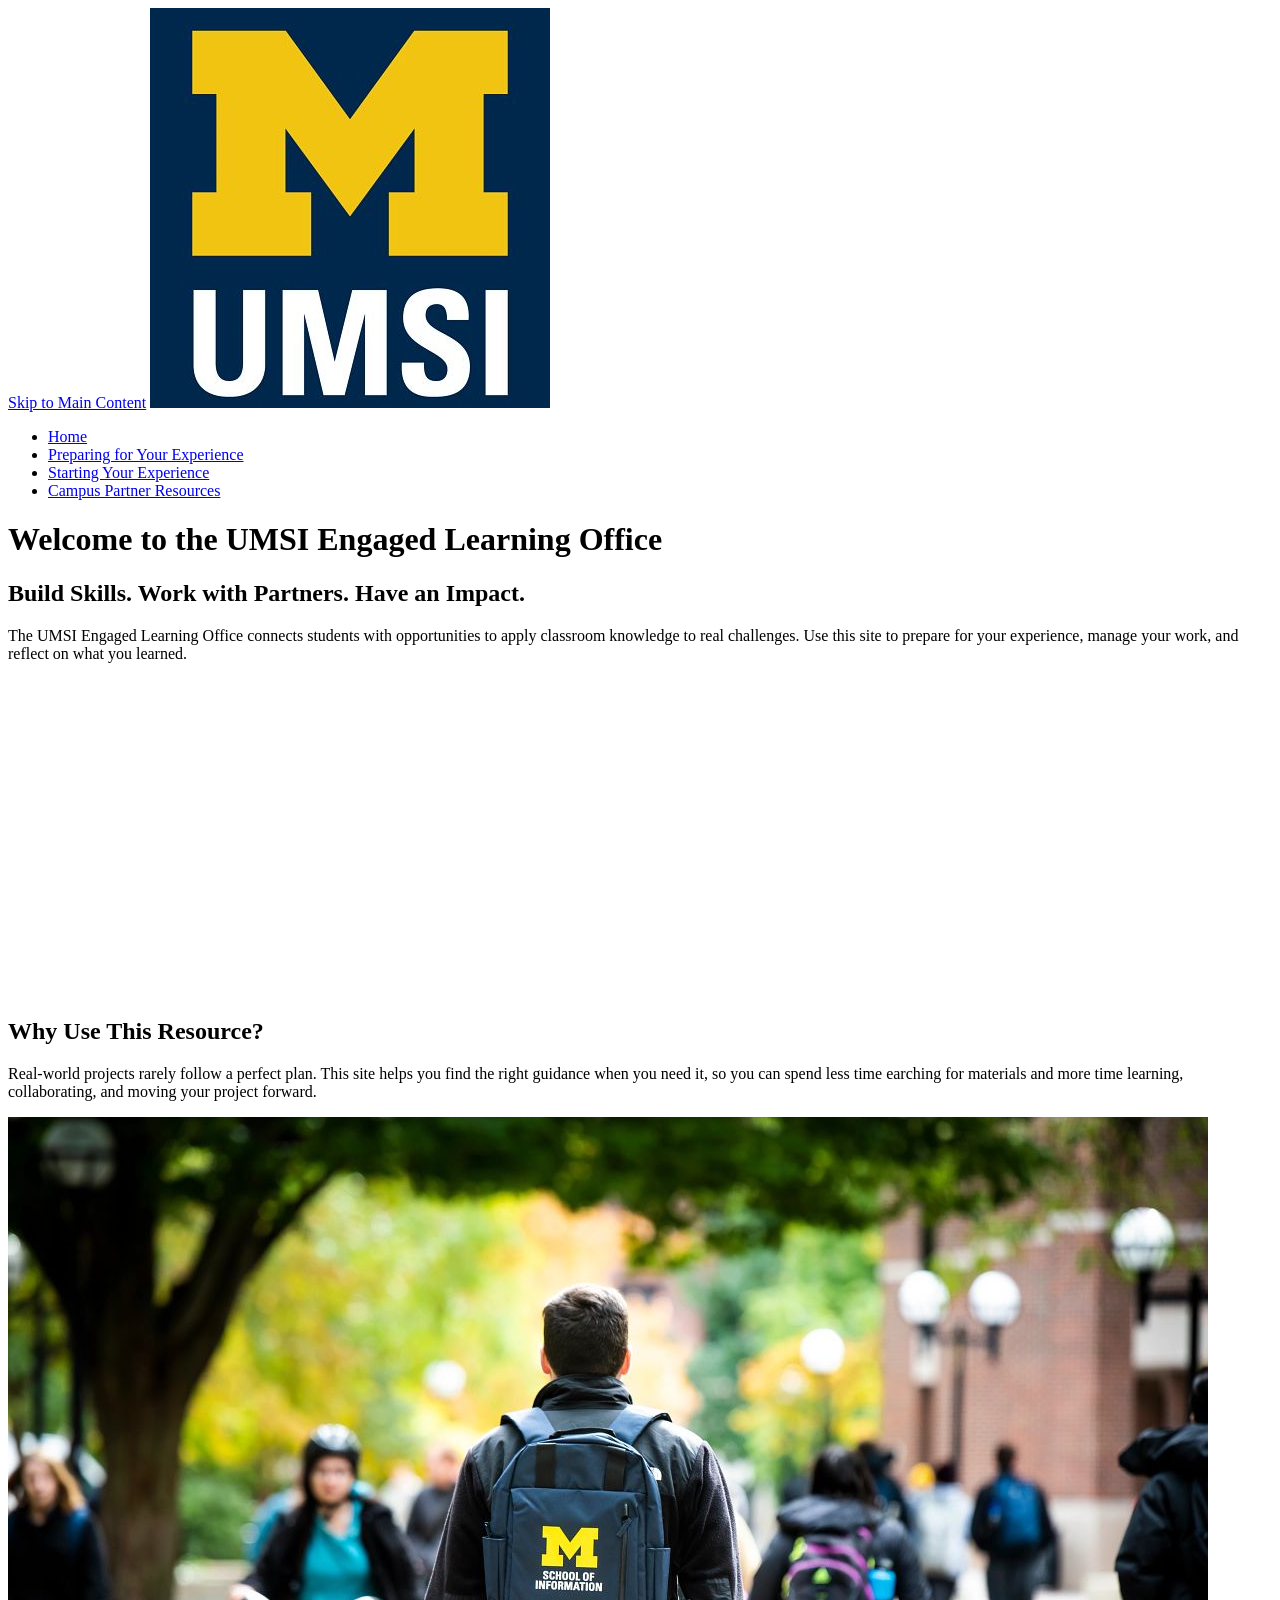
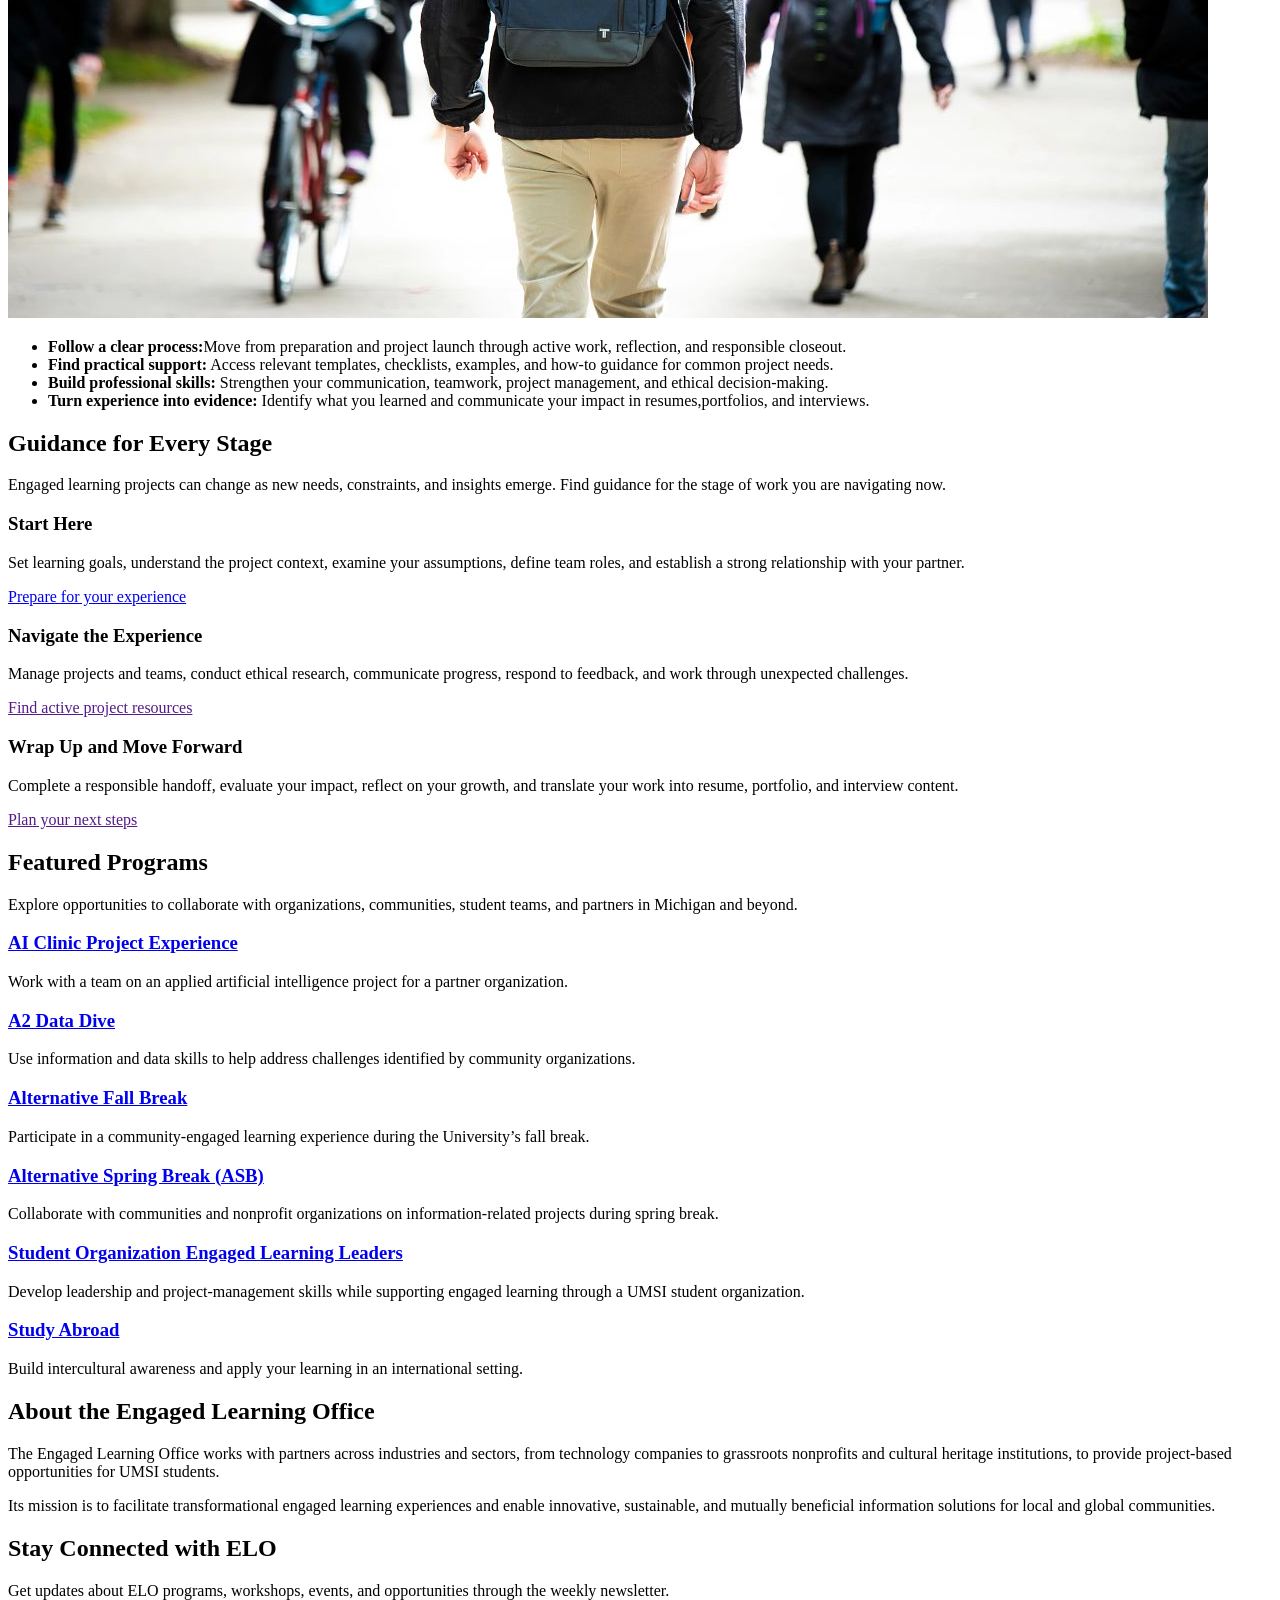
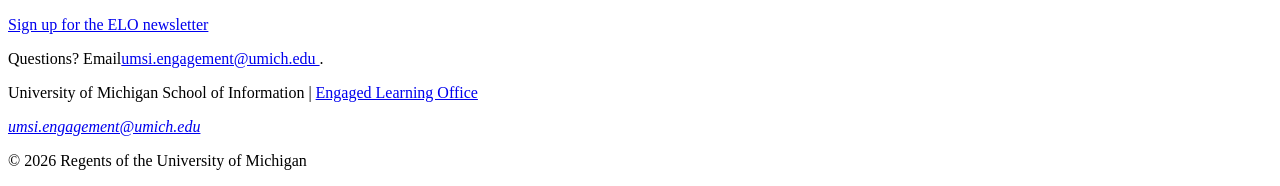
==== index.html @ 718c50eb "Add files via upload" ====
<!DOCTYPE html>
<html lang="en">
<head>
    <meta charset="UTF-8">
    <meta name="viewport" content="width=device-width, initial-scale=1.0">
    <title>Engaged Learning Office | UMSI</title>

</head>
<body>

    <header>
  <a href = "#main">Skip to Main Content</a>
        <img src="images/UMSI_signature_vertical_informal_solidblue.jpg" alt="UMSI Logo">
        <nav>
            <ul>
                <li><a href = "index.html">Home</a></li>
                <li><a href = "prep.html">Preparing for Your Experience</a></li>
                <li><a href = "starting.html">Starting Your Experience</a></li>
                <li><a href = "resources.html">Campus Partner Resources</a></li>
            </ul>
        </nav>
    <h1>Welcome to the UMSI Engaged Learning Office</h1>

    </header>
    <main id="main">
    <section>
      <h2>Build Skills. Work with Partners. Have an Impact.</h2>
      <p>
       The UMSI Engaged Learning Office connects students with opportunities to apply classroom knowledge to real challenges. Use this site to prepare for your experience, manage your work, and reflect on what you learned.
      </p>

      <iframe width="560px" height="315px" src="https://www.youtube.com/embed/81ZO9RfIJEQ?si=tBp82YWZMl1u7CVS" title="YouTube video player" frameborder="0" allow="accelerometer; autoplay; clipboard-write; encrypted-media; gyroscope; picture-in-picture; web-share" referrerpolicy="strict-origin-when-cross-origin" allowfullscreen></iframe>
         <!-- Note: this iframe might cause an Axe ARIA error - that's not on you that's on YouTube! -->
    </section>

<section>
    <h2>Why Use This Resource?</h2>

    <p>Real-world projects rarely follow a perfect plan. This site helps you find the right guidance when you need it, so you can spend less time earching for materials and more time learning, collaborating, and moving your project forward.
    </p>
        <img src="images/UMSI_CampusFall_UMSIBackpack_02.jpg" alt="A student wears a UMSI backpack in fall on the drag.">
    <ul>
        <li><strong>Follow a clear process:</strong>Move from preparation and project launch through active work, reflection, and responsible closeout.</li>
        <li><strong>Find practical support:</strong> Access relevant templates, checklists, examples, and how-to guidance for common project needs.</li>
        <li><strong>Build professional skills:</strong> Strengthen your communication, teamwork, project management, and ethical decision-making.</li>
        <li><strong>Turn experience into evidence:</strong> Identify what you learned and communicate your impact in resumes,portfolios, and interviews.</li>
    </ul>
</section>

 <section>
    <h2>Guidance for Every Stage</h2>
    <p>Engaged learning projects can change as new needs, constraints, and insights emerge. Find guidance for the stage of work you are navigating <srong>now.</strong></p>
    <article>
      <h3>Start Here</h3>
      <p>Set learning goals, understand the project context, examine your assumptions, define team roles, and establish a strong relationship with your partner.</p>
      <a href="prep.html">Prepare for your experience</a>
    </article>

    <article>
      <h3>Navigate the Experience</h3>
      <p>Manage projects and teams, conduct ethical research, communicate progress, respond to feedback, and work through unexpected challenges.</p>
      <a href="">Find active project resources</a>
    </article>

    <article>
      <h3>Wrap Up and Move Forward</h3>
      <p>Complete a responsible handoff, evaluate your impact, reflect on your growth, and translate your work into resume, portfolio, and interview content.</p>
      <a href="">Plan your next steps</a>
    </article>
  </section>

   <section>
    <h2>Featured Programs</h2>
    <p>Explore opportunities to collaborate with organizations, communities, student teams, and partners in Michigan and beyond.</p>
    <article>
    <h3><a href="https://mcompass.umich.edu/_portal/tds-program-brochure?programid=12810">AI Clinic Project Experience</a></h3>
    <p>Work with a team on an applied artificial intelligence project for a partner organization.</p>
    </article>

    <article>
    <h3><a href="https://mcompass.umich.edu/_portal/tds-program-brochure?programid=12556">A2 Data Dive</a></h3>
    <p>Use information and data skills to help address challenges identified by community organizations.</p>
    </article>

     <article>
      <h3><a href="https://mcompass.umich.edu/_portal/tds-program-brochure?programid=11297">Alternative Fall Break</a></h3>
      <p>Participate in a community-engaged learning experience during the University’s fall break.</p>
    </article>

    <article>
      <h3><a href="https://mcompass.umich.edu/_portal/tds-program-brochure?programid=10621">Alternative Spring Break (ASB)</a></h3>
       <p>Collaborate with communities and nonprofit organizations on information-related projects during spring break.</p>
    </article>

    <article>
      <h3><a href="https://mcompass.umich.edu/_portal/tds-program-brochure?programid=12294">Student Organization Engaged Learning Leaders</a></h3>
       <p>Develop leadership and project-management skills while supporting engaged learning through a UMSI student organization.</p>
    </article>

    <article>
      <h3><a href="https://www.si.umich.edu/student-life/study-abroad">Study Abroad</a></h3>
      <p>Build intercultural awareness and apply your learning in an international setting. </p>
    </article>
   </section>
  <section>
    <h2>About the Engaged Learning Office</h2>
    <p>The Engaged Learning Office works with partners across industries and sectors, from technology companies to grassroots nonprofits and cultural heritage institutions, to provide project-based opportunities for UMSI students.</p>
    <p>Its mission is to facilitate transformational engaged learning experiences and enable innovative, sustainable, and mutually beneficial information solutions for local and global communities.</p>
  </section>
  <aside>
    <h2>Stay Connected with ELO</h2>
    <p>Get updates about ELO programs, workshops, events, and opportunities through the weekly newsletter.</p>
    <div>
       <a href="https://umsi.info/elo-newsletter"> Sign up for the ELO newsletter</a>
    </div>
    <p>Questions? Email<a href="mailto:umsi.engagement@umich.edu">umsi.engagement@umich.edu </a>.</p>
  </aside>


        <!-- Content taken & modified from UMGPT with the prompt, "Write me a webpage of intro content to help meet the following requirements - this is for the home page": and then pasted in the client objectives & project requirements"
        UMGPT. (2026). UMGPT ( GPT-5.6 Sol September 7th version) [Large language model]. -->
    </main>
    <footer>
        <p>University of Michigan School of Information | <a href="https://www.si.umich.edu/programs/engaged-learning/about-engaged-learning-office">Engaged Learning Office </a></p>
      <address>
        <a href="mailto:umsi.engagement@umich.edu">umsi.engagement@umich.edu</a>
      </address>
      <p>&copy; 2026 Regents of the University of Michigan</p>
    </footer>
</body>
</html>
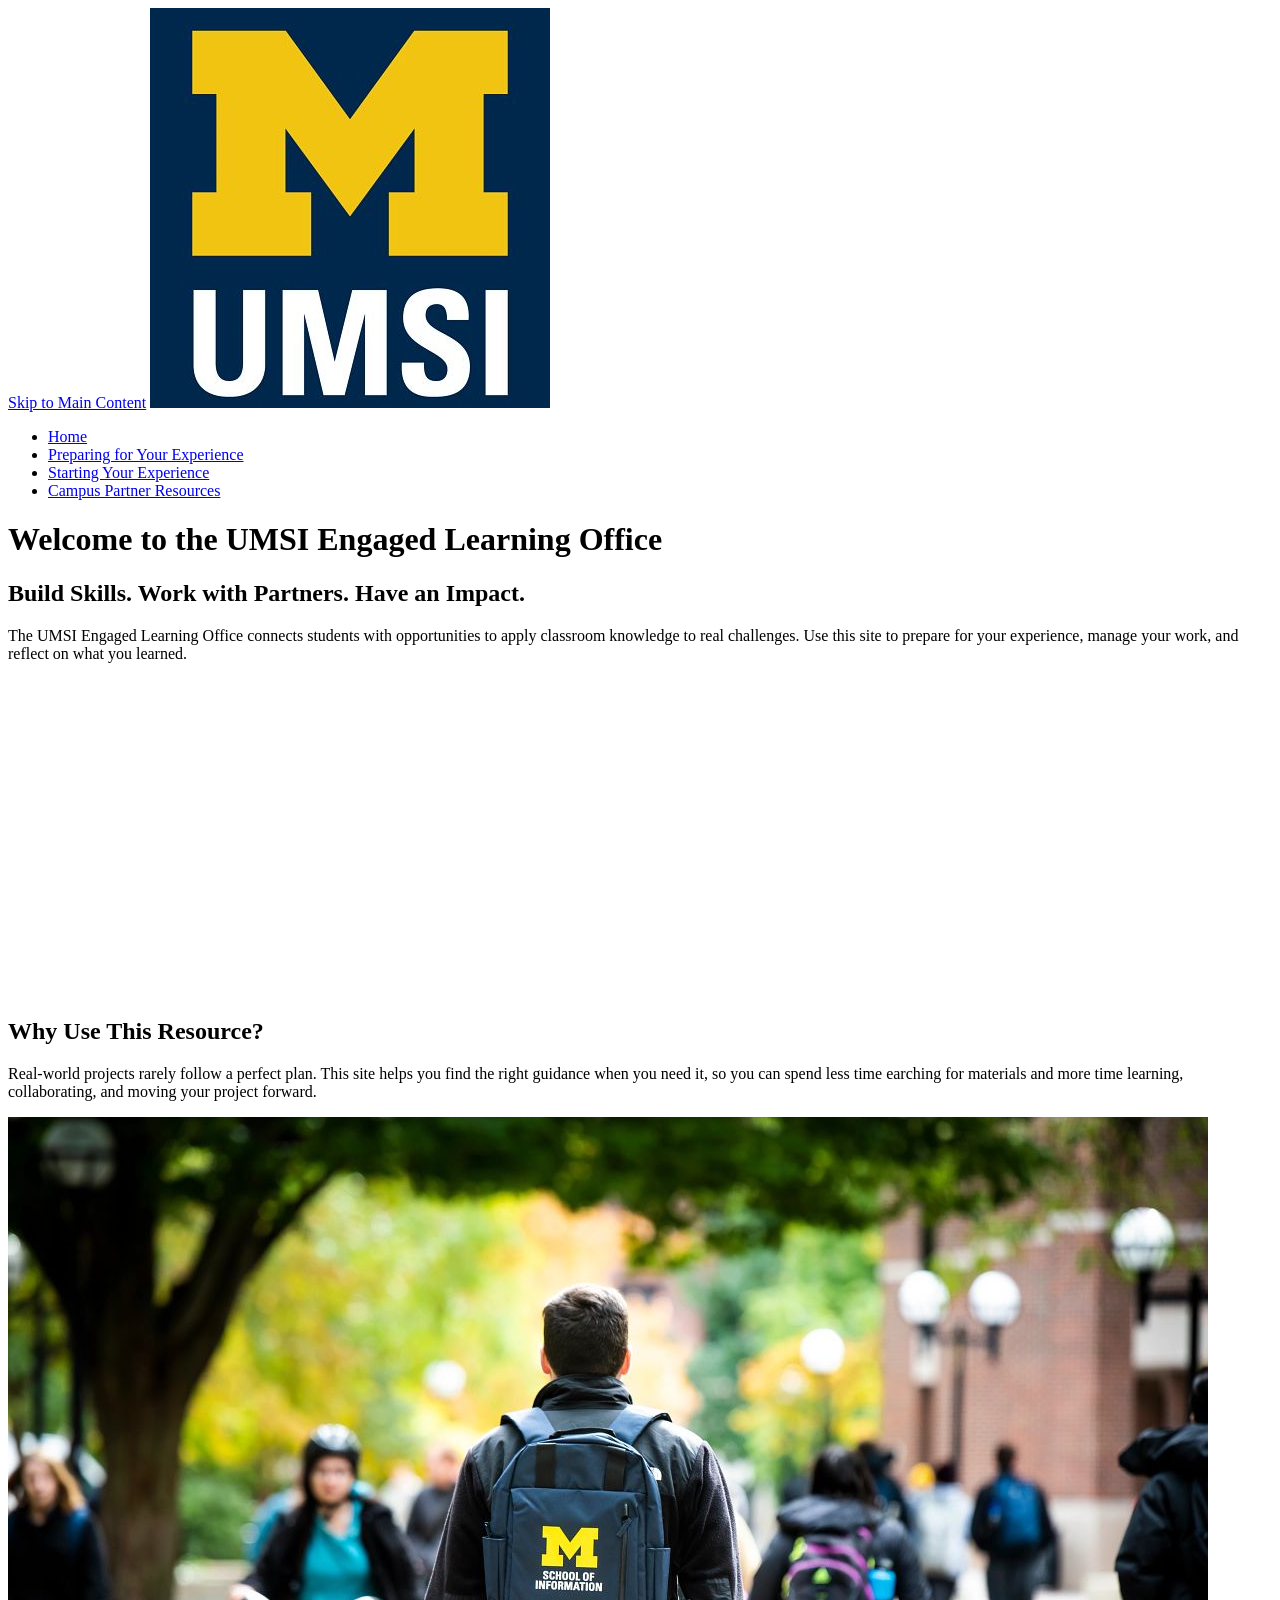
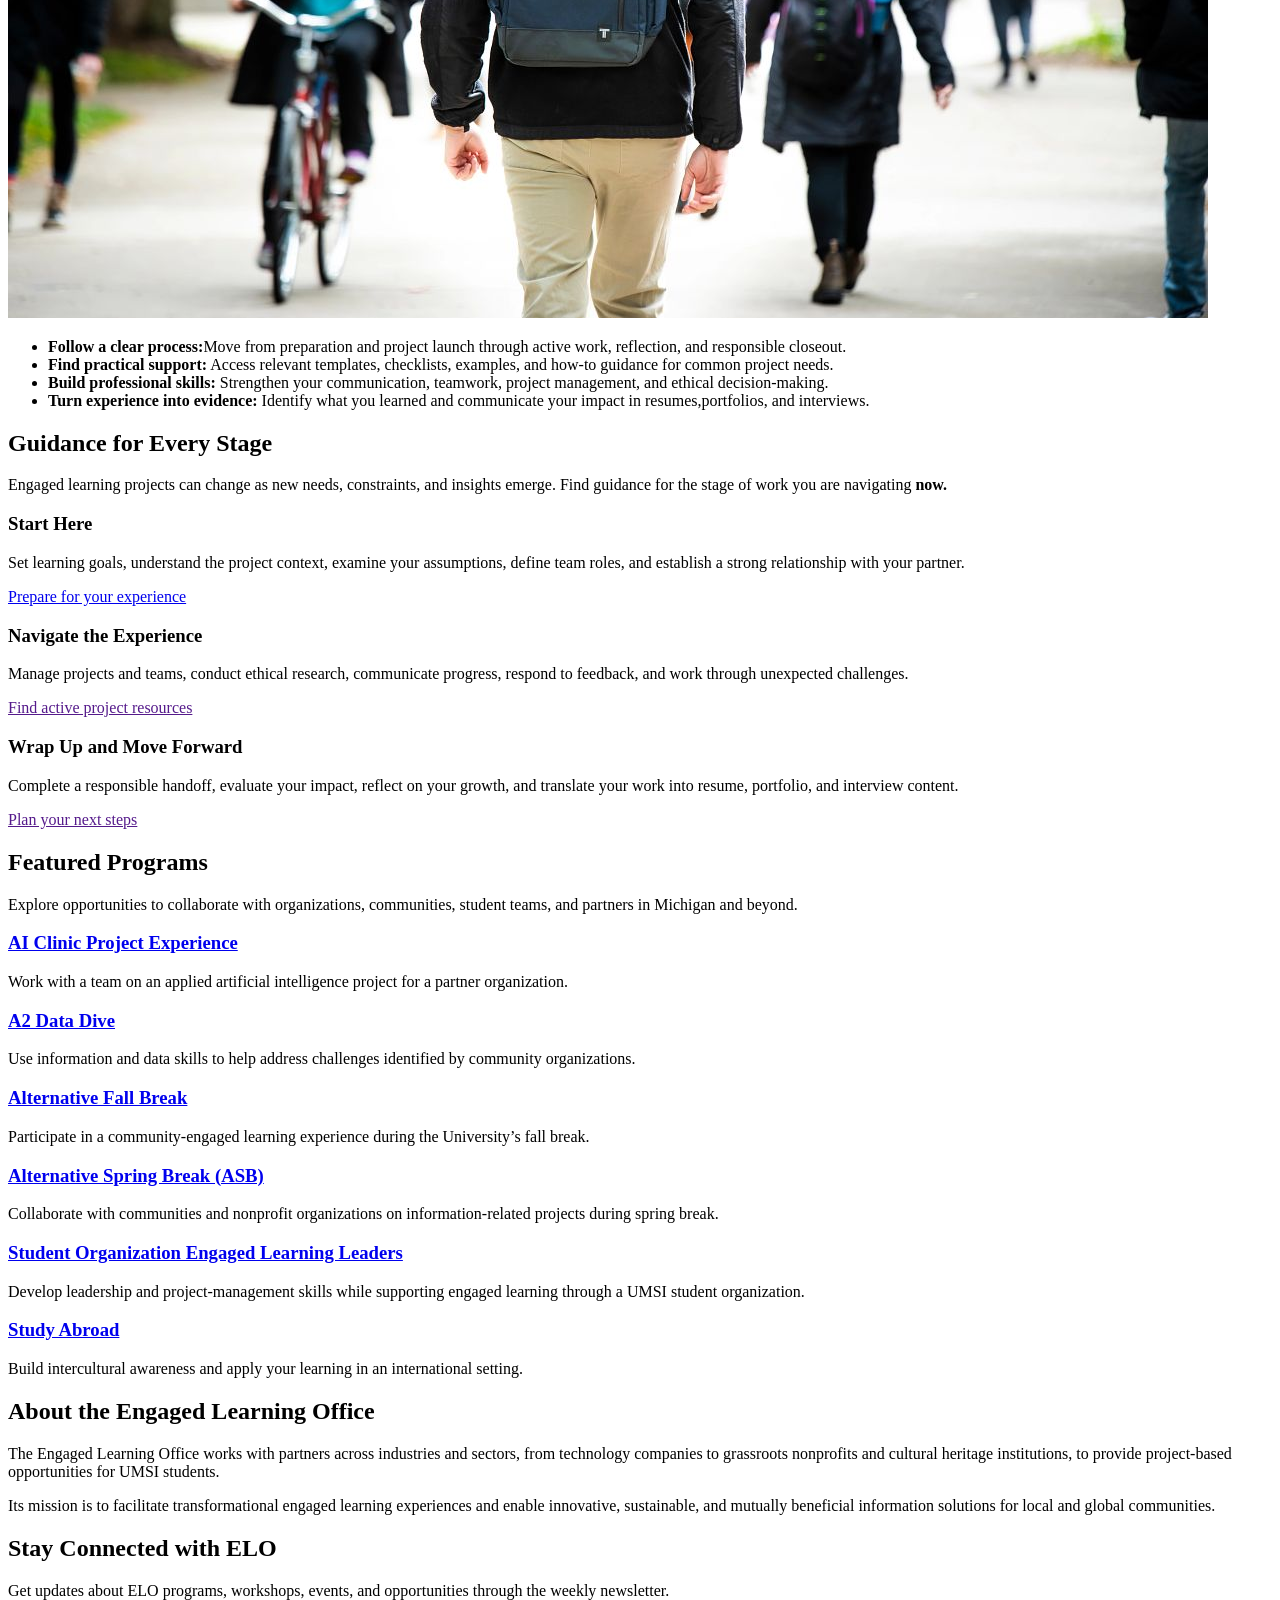
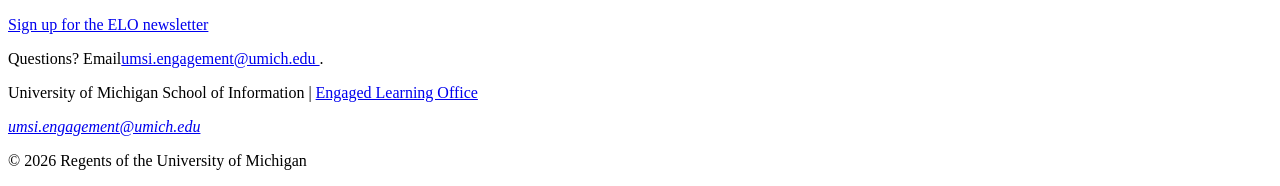
==== commit f9a416c2: "Add files via upload" ====
--- a/index.html
+++ b/index.html
@@ -13,7 +13,7 @@
         <img src="images/UMSI_signature_vertical_informal_solidblue.jpg" alt="UMSI Logo">
         <nav>
             <ul>
-                <li><a href = "index.html">Home</a></li>
+                <li class="active"><a href = "index.html">Home</a></li>
                 <li><a href = "prep.html">Preparing for Your Experience</a></li>
                 <li><a href = "starting.html">Starting Your Experience</a></li>
                 <li><a href = "resources.html">Campus Partner Resources</a></li>
@@ -22,14 +22,15 @@
     <h1>Welcome to the UMSI Engaged Learning Office</h1>
 
     </header>
-    <main id="main">
+
+  <main id="main">
     <section>
       <h2>Build Skills. Work with Partners. Have an Impact.</h2>
       <p>
        The UMSI Engaged Learning Office connects students with opportunities to apply classroom knowledge to real challenges. Use this site to prepare for your experience, manage your work, and reflect on what you learned.
       </p>
 
-      <iframe width="560px" height="315px" src="https://www.youtube.com/embed/81ZO9RfIJEQ?si=tBp82YWZMl1u7CVS" title="YouTube video player" frameborder="0" allow="accelerometer; autoplay; clipboard-write; encrypted-media; gyroscope; picture-in-picture; web-share" referrerpolicy="strict-origin-when-cross-origin" allowfullscreen></iframe>
+      <iframe width="560" height="315" src="https://www.youtube.com/embed/81ZO9RfIJEQ?si=tBp82YWZMl1u7CVS" title="YouTube video player" frameborder="0" allow="accelerometer; autoplay; clipboard-write; encrypted-media; gyroscope; picture-in-picture; web-share" referrerpolicy="strict-origin-when-cross-origin" allowfullscreen></iframe>
          <!-- Note: this iframe might cause an Axe ARIA error - that's not on you that's on YouTube! -->
     </section>
 
@@ -49,7 +50,7 @@
 
  <section>
     <h2>Guidance for Every Stage</h2>
-    <p>Engaged learning projects can change as new needs, constraints, and insights emerge. Find guidance for the stage of work you are navigating <srong>now.</strong></p>
+    <p>Engaged learning projects can change as new needs, constraints, and insights emerge. Find guidance for the stage of work you are navigating <strong>now.</strong></p>
     <article>
       <h3>Start Here</h3>
       <p>Set learning goals, understand the project context, examine your assumptions, define team roles, and establish a strong relationship with your partner.</p>
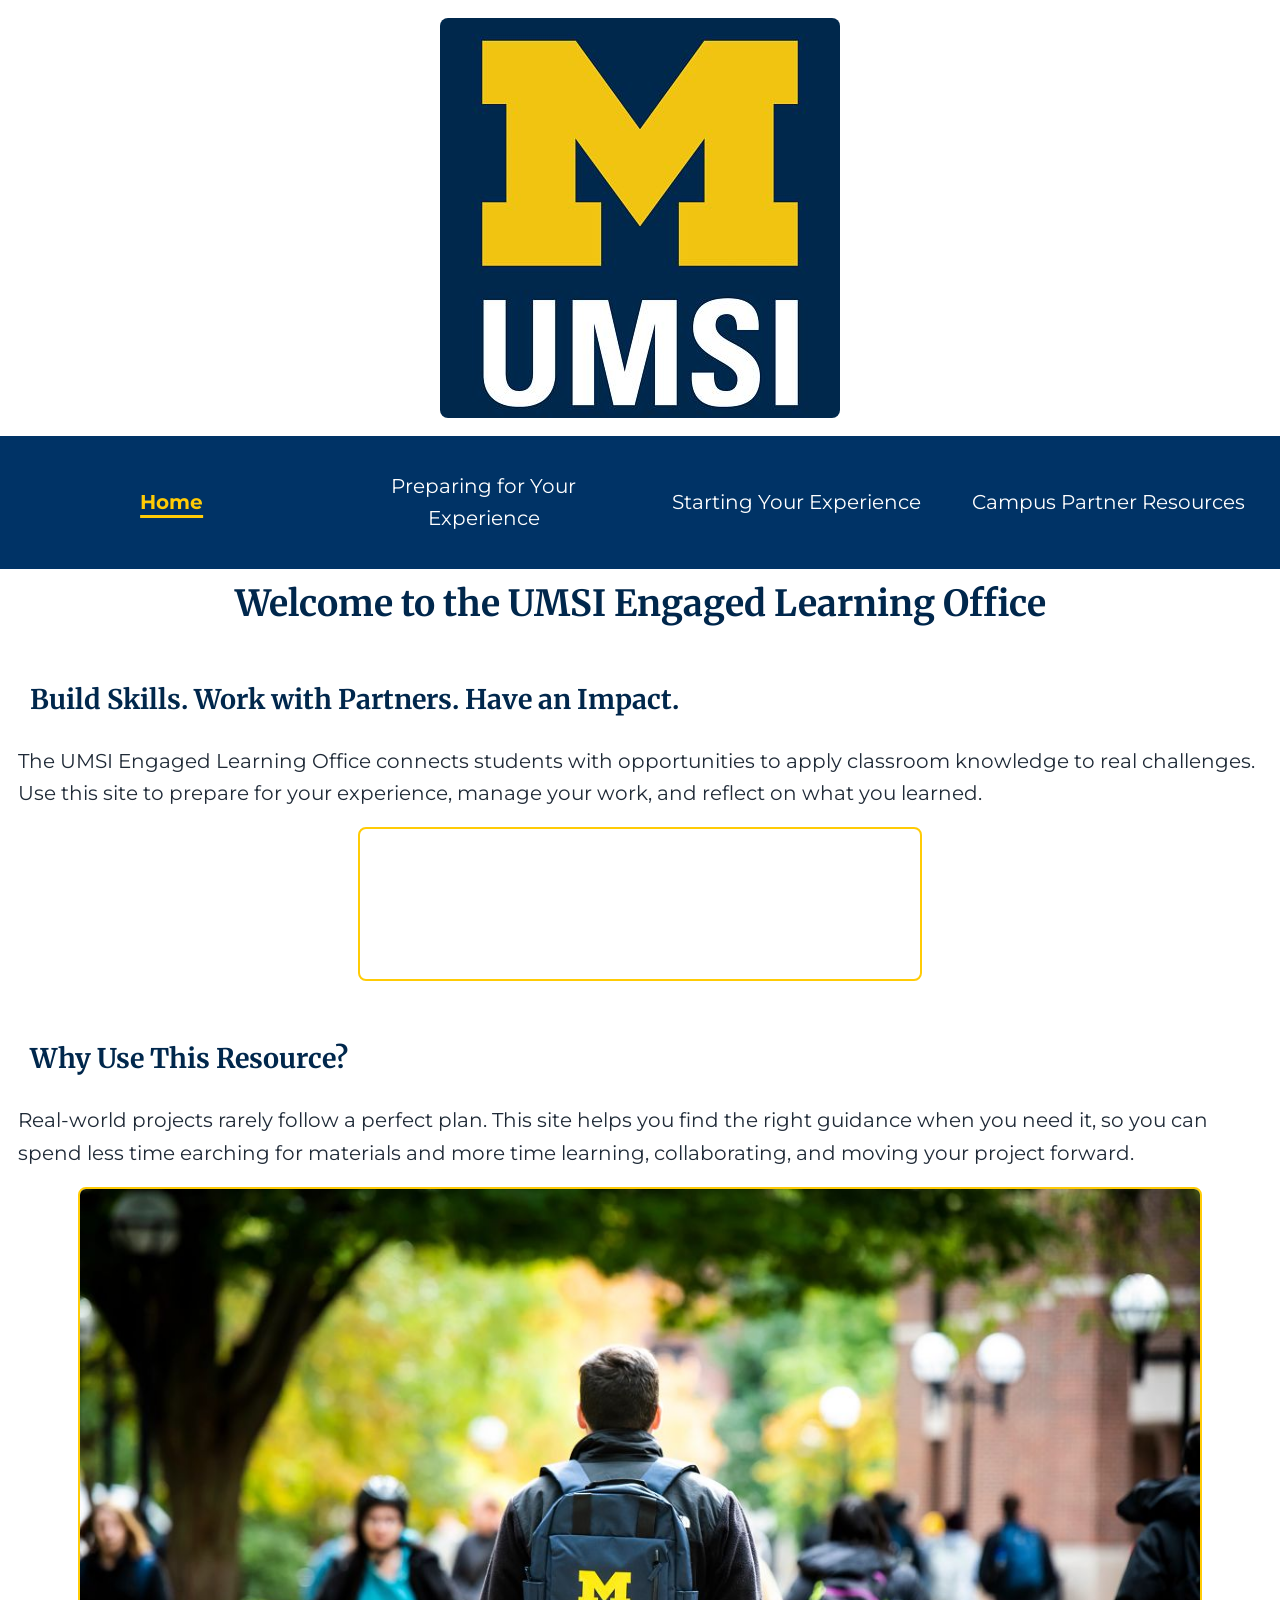
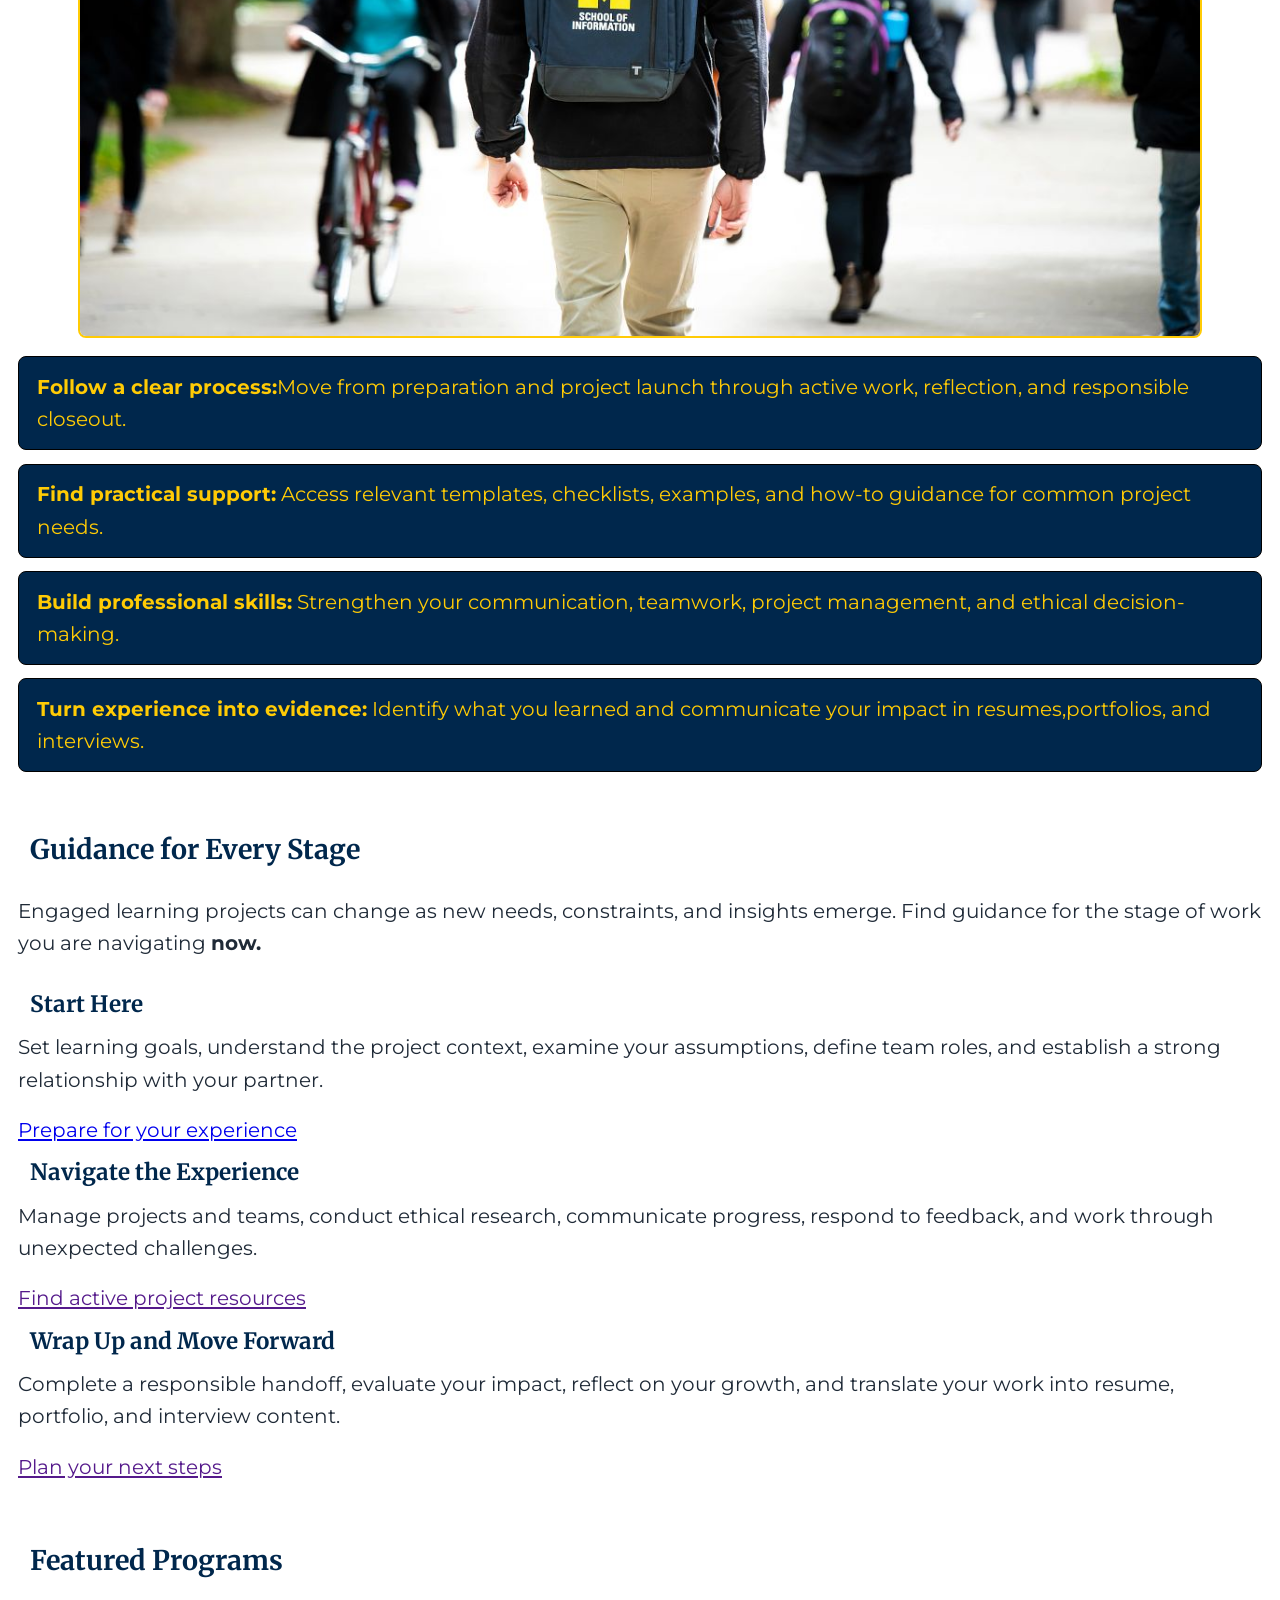
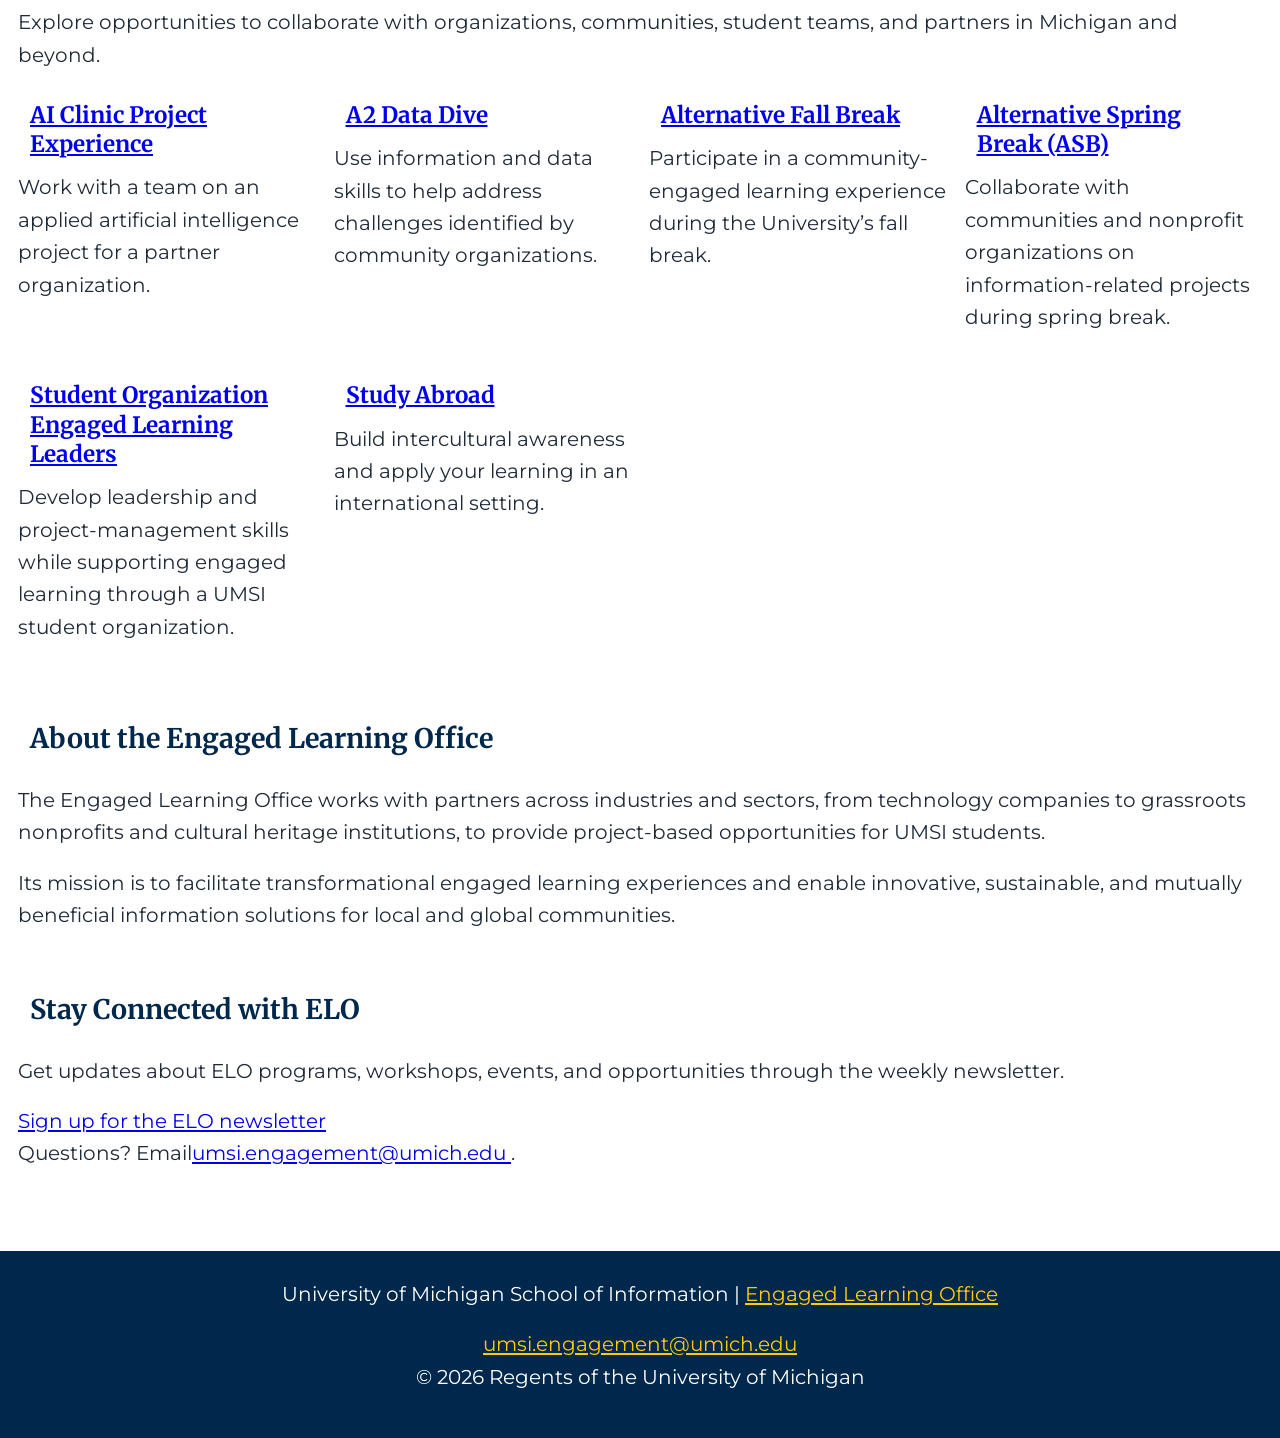
==== commit 74e234a2: "Add files via upload" ====
--- a/index.html
+++ b/index.html
@@ -4,15 +4,15 @@
     <meta charset="UTF-8">
     <meta name="viewport" content="width=device-width, initial-scale=1.0">
     <title>Engaged Learning Office | UMSI</title>
-
+  <link rel="stylesheet" href="css/html5reset.css">
+  <link rel="stylesheet" href="css/style.css">
 </head>
 <body>
-
+    <div class="skip"><a href="#main">Skip to Main Content</a></div>
     <header>
-  <a href = "#main">Skip to Main Content</a>
-        <img src="images/UMSI_signature_vertical_informal_solidblue.jpg" alt="UMSI Logo">
+        <img class="header-img" src="images/UMSI_signature_vertical_informal_solidblue.jpg" alt="UMSI Logo">
         <nav>
-            <ul>
+            <ul class="nav-grid">
                 <li class="active"><a href = "index.html">Home</a></li>
                 <li><a href = "prep.html">Preparing for Your Experience</a></li>
                 <li><a href = "starting.html">Starting Your Experience</a></li>
@@ -30,7 +30,7 @@
        The UMSI Engaged Learning Office connects students with opportunities to apply classroom knowledge to real challenges. Use this site to prepare for your experience, manage your work, and reflect on what you learned.
       </p>
 
-      <iframe width="560" height="315" src="https://www.youtube.com/embed/81ZO9RfIJEQ?si=tBp82YWZMl1u7CVS" title="YouTube video player" frameborder="0" allow="accelerometer; autoplay; clipboard-write; encrypted-media; gyroscope; picture-in-picture; web-share" referrerpolicy="strict-origin-when-cross-origin" allowfullscreen></iframe>
+      <iframe width="560" height="315" class="video" src="https://www.youtube.com/embed/81ZO9RfIJEQ?si=tBp82YWZMl1u7CVS" title="YouTube video player" frameborder="0" allow="accelerometer; autoplay; clipboard-write; encrypted-media; gyroscope; picture-in-picture; web-share" referrerpolicy="strict-origin-when-cross-origin" allowfullscreen></iframe>
          <!-- Note: this iframe might cause an Axe ARIA error - that's not on you that's on YouTube! -->
     </section>
 
@@ -73,35 +73,37 @@
    <section>
     <h2>Featured Programs</h2>
     <p>Explore opportunities to collaborate with organizations, communities, student teams, and partners in Michigan and beyond.</p>
-    <article>
-    <h3><a href="https://mcompass.umich.edu/_portal/tds-program-brochure?programid=12810">AI Clinic Project Experience</a></h3>
-    <p>Work with a team on an applied artificial intelligence project for a partner organization.</p>
-    </article>
+    <div class="options-grid">
+      <article>
+      <h3><a href="https://mcompass.umich.edu/_portal/tds-program-brochure?programid=12810">AI Clinic Project Experience</a></h3>
+      <p>Work with a team on an applied artificial intelligence project for a partner organization.</p>
+      </article>
 
-    <article>
-    <h3><a href="https://mcompass.umich.edu/_portal/tds-program-brochure?programid=12556">A2 Data Dive</a></h3>
-    <p>Use information and data skills to help address challenges identified by community organizations.</p>
-    </article>
+      <article>
+      <h3><a href="https://mcompass.umich.edu/_portal/tds-program-brochure?programid=12556">A2 Data Dive</a></h3>
+      <p>Use information and data skills to help address challenges identified by community organizations.</p>
+      </article>
 
-     <article>
-      <h3><a href="https://mcompass.umich.edu/_portal/tds-program-brochure?programid=11297">Alternative Fall Break</a></h3>
-      <p>Participate in a community-engaged learning experience during the University’s fall break.</p>
-    </article>
+      <article>
+        <h3><a href="https://mcompass.umich.edu/_portal/tds-program-brochure?programid=11297">Alternative Fall Break</a></h3>
+        <p>Participate in a community-engaged learning experience during the University’s fall break.</p>
+      </article>
 
-    <article>
-      <h3><a href="https://mcompass.umich.edu/_portal/tds-program-brochure?programid=10621">Alternative Spring Break (ASB)</a></h3>
-       <p>Collaborate with communities and nonprofit organizations on information-related projects during spring break.</p>
-    </article>
+      <article>
+        <h3><a href="https://mcompass.umich.edu/_portal/tds-program-brochure?programid=10621">Alternative Spring Break (ASB)</a></h3>
+        <p>Collaborate with communities and nonprofit organizations on information-related projects during spring break.</p>
+      </article>
 
-    <article>
-      <h3><a href="https://mcompass.umich.edu/_portal/tds-program-brochure?programid=12294">Student Organization Engaged Learning Leaders</a></h3>
-       <p>Develop leadership and project-management skills while supporting engaged learning through a UMSI student organization.</p>
-    </article>
+      <article>
+        <h3><a href="https://mcompass.umich.edu/_portal/tds-program-brochure?programid=12294">Student Organization Engaged Learning Leaders</a></h3>
+        <p>Develop leadership and project-management skills while supporting engaged learning through a UMSI student organization.</p>
+      </article>
 
-    <article>
-      <h3><a href="https://www.si.umich.edu/student-life/study-abroad">Study Abroad</a></h3>
-      <p>Build intercultural awareness and apply your learning in an international setting. </p>
-    </article>
+      <article>
+        <h3><a href="https://www.si.umich.edu/student-life/study-abroad">Study Abroad</a></h3>
+        <p>Build intercultural awareness and apply your learning in an international setting. </p>
+      </article>
+    </div>
    </section>
   <section>
     <h2>About the Engaged Learning Office</h2>
--- a/css/style.css
+++ b/css/style.css
@@ -0,0 +1,201 @@
+@import url('https://fonts.googleapis.com/css2?family=Montserrat:wght@400;600;700&family=Merriweather:wght@700&display=swap');
+/* TO DO
+- add more grid (grid on at least 2 pages)
+- make sure everything works at 393px
+- complete writeup
+- maybe find something to style after in here: https://stylestage.dev/styles/
+ */
+
+
+html, body{
+  scroll-behavior: smooth;
+  font-family: "Montserrat", "Nunito Sans", sans-serif;
+  font-size: 1.125rem;
+  line-height: 1.6;
+  color: #1f2a37;
+  margin: 0;
+  padding: 0;
+}
+
+/* headings */
+h1, h2, h3, h4, h5, h6 {
+    font-family: "Merriweather", "Georgia", sans-serif;
+    color: #00274C;
+    font-weight: 700;
+    line-height: 1.3;
+    padding: 12px;
+    background-color: white;
+}
+
+h1 {
+    font-size: 2rem;
+    text-align: center;
+    margin: auto;
+}
+
+h2 {
+  font-size: 1.5rem;
+  line-height: 1.5;
+  margin-bottom: 0.75rem;
+}
+
+h3 {
+    font-size: 1.25rem;
+}
+
+/* praragraph text */
+p {
+  margin-bottom: 1rem;
+}
+
+/* sections */
+section {
+  margin-bottom: 2.5rem;  /* clear gap between sections */
+}
+
+/* skip to main, focus */
+nav a:hover,
+nav a:focus {
+     border: 2px dashed lightblue;
+}
+
+.skip a {
+     position: absolute;
+     top: -65px;
+     overflow: hidden;
+     z-index: 1000;
+     background: #FFCB05;
+     color: #00274C;
+     padding: 12px 0;
+}
+
+.skip a:focus {
+     top: 50px;
+}
+
+*:focus {
+     border: 2px solid lightblue;
+}
+
+
+/* nav */
+nav {
+    background-color: #003366;
+    padding: 20px;
+    text-align: center;
+}
+
+.nav-grid {
+    display: grid;
+    grid-template-columns: repeat(auto-fit, minmax(min(100%, 9rem), 1fr));
+    gap: 0.5rem;
+    justify-content: center;
+    align-items: center;
+}
+
+nav ul li a {
+    display: flex;
+    color: #ffffff;
+    font-size: 1.125rem;
+    text-decoration: none;
+    padding: 12px 12px;
+    border-radius: 8px;
+    border: 2px solid transparent;
+    justify-content: center;
+    align-items: center;
+    min-height: 3rem;
+}
+
+/* active page */
+nav ul li.active a {
+    color: #FFCB05;
+    font-weight: 700;
+    text-decoration: underline;
+    text-decoration-thickness: 3px;
+    text-underline-offset: 6px;
+}
+
+/* main */
+main {
+  padding: 1.5rem 1rem;
+}
+
+main strong {
+    font-weight: 700;
+}
+
+/* images */
+img {
+    display: block;
+    max-width: 90%;
+    height: auto;
+    margin: 1rem auto;
+    border-style: solid;
+    border-width: 2px;
+    border-color: #FFCB05;
+    border-radius: 8px;
+}
+
+.header-img {
+    border: none;
+}
+
+.video {
+    display: block;
+    max-width: 90%;
+    height: auto;
+    margin: 1rem auto;
+    border-style: solid;
+    border-width: 2px;
+    border-color: #FFCB05;
+    border-radius: 8px;
+}
+
+/* lists */
+main ul {
+    display: grid;
+    gap: 0.75rem;
+    margin-bottom: 0.75rem;
+}
+
+main ul li {
+    background-color: #00274C;
+    border: 1px solid #000000;
+    color: #FFCB05;
+    border-radius: 8px;
+    padding: 0.75rem 1rem;
+}
+
+main ul a {
+    color: #FFCB05
+}
+
+main ol {
+    list-style: decimal;
+    padding-left: 1.5rem;
+    margin-bottom: 0.75rem;
+}
+
+.options-grid {
+    display: grid;
+    grid-template-columns: repeat(auto-fit, minmax(min(100%, 16rem), 1fr));     /* Content modified by Copilot with the prompt, "How can .options-grid's columns scale with the width of the screen, staying at 1 column at phone breakpoints?" */
+    gap: 1rem;
+}
+
+
+/* footer */
+footer {
+    background-color: #00274C;
+    color: #ffffff;
+    text-align: center;
+    padding: 1.5rem 1rem;
+    margin-top: 2rem;
+}
+
+footer a {
+    color: #FFCB05;
+}
+
+footer address {
+    font-style: normal;
+}
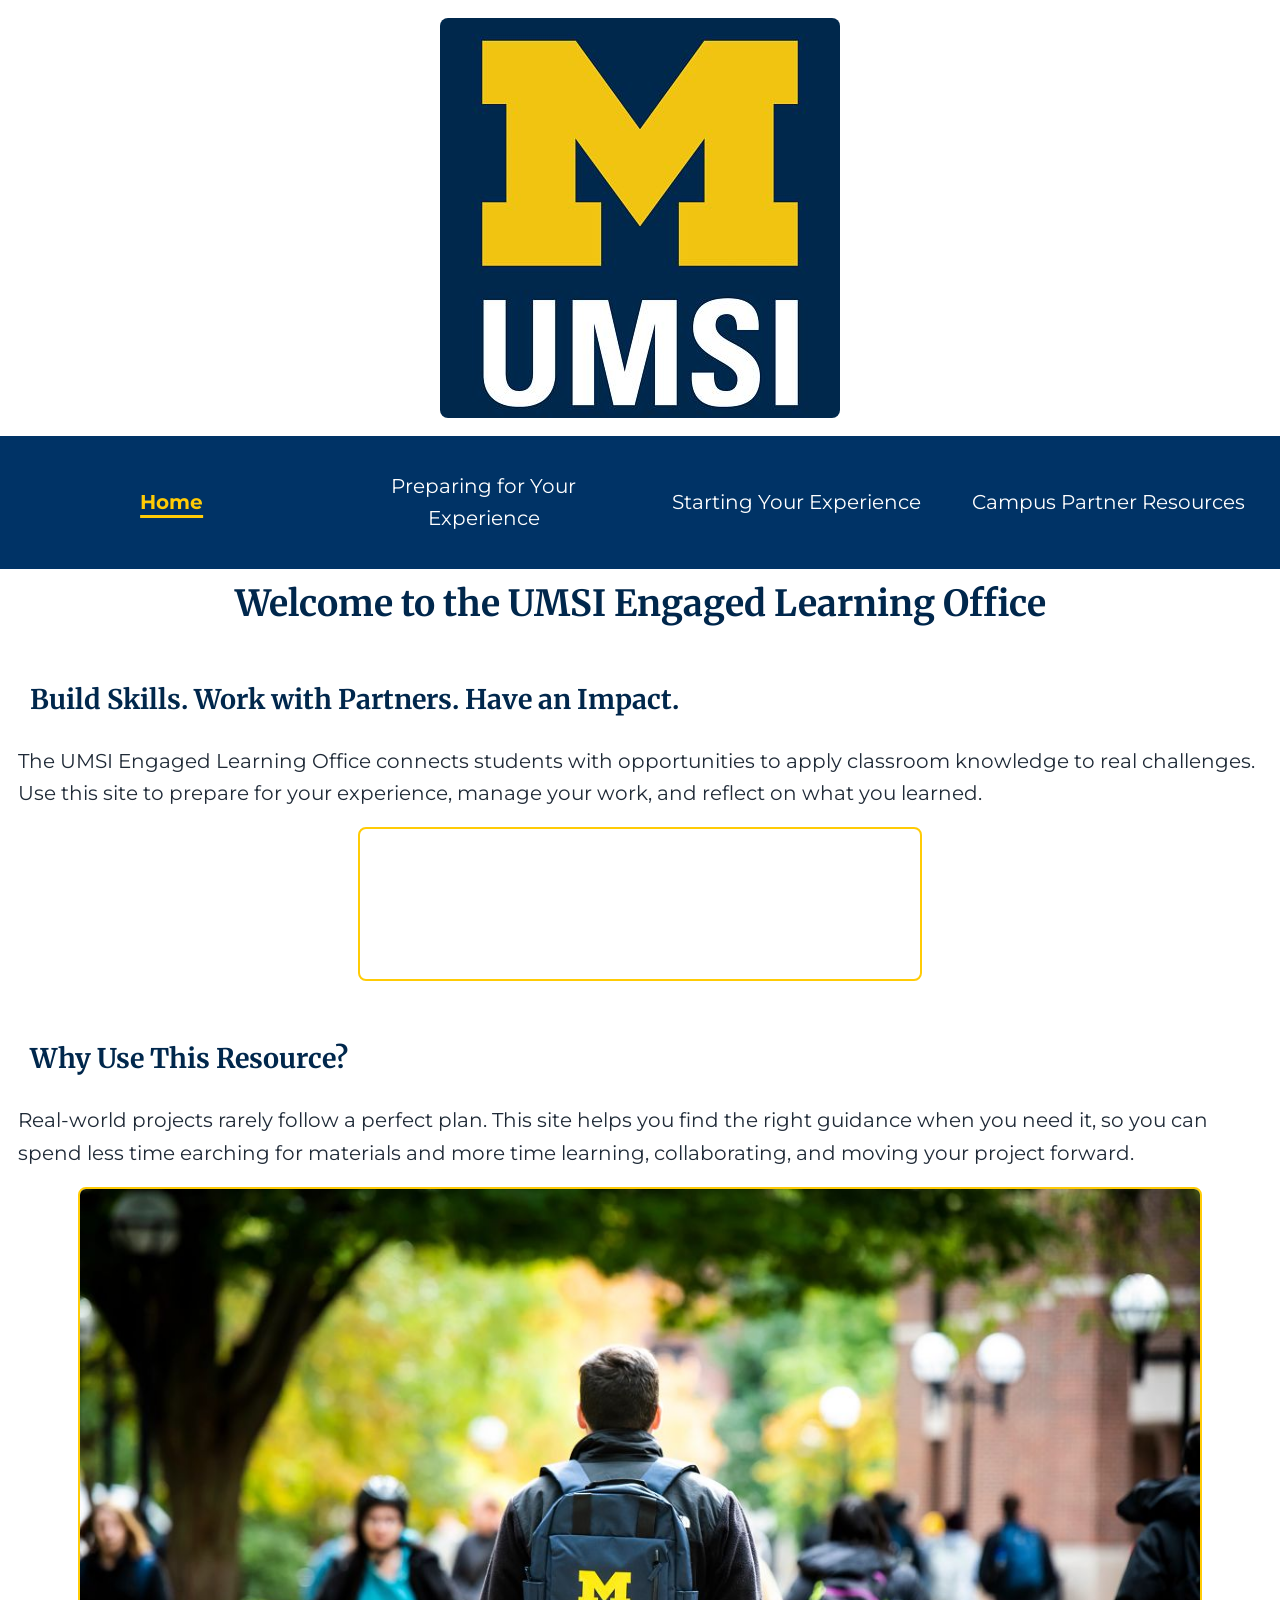
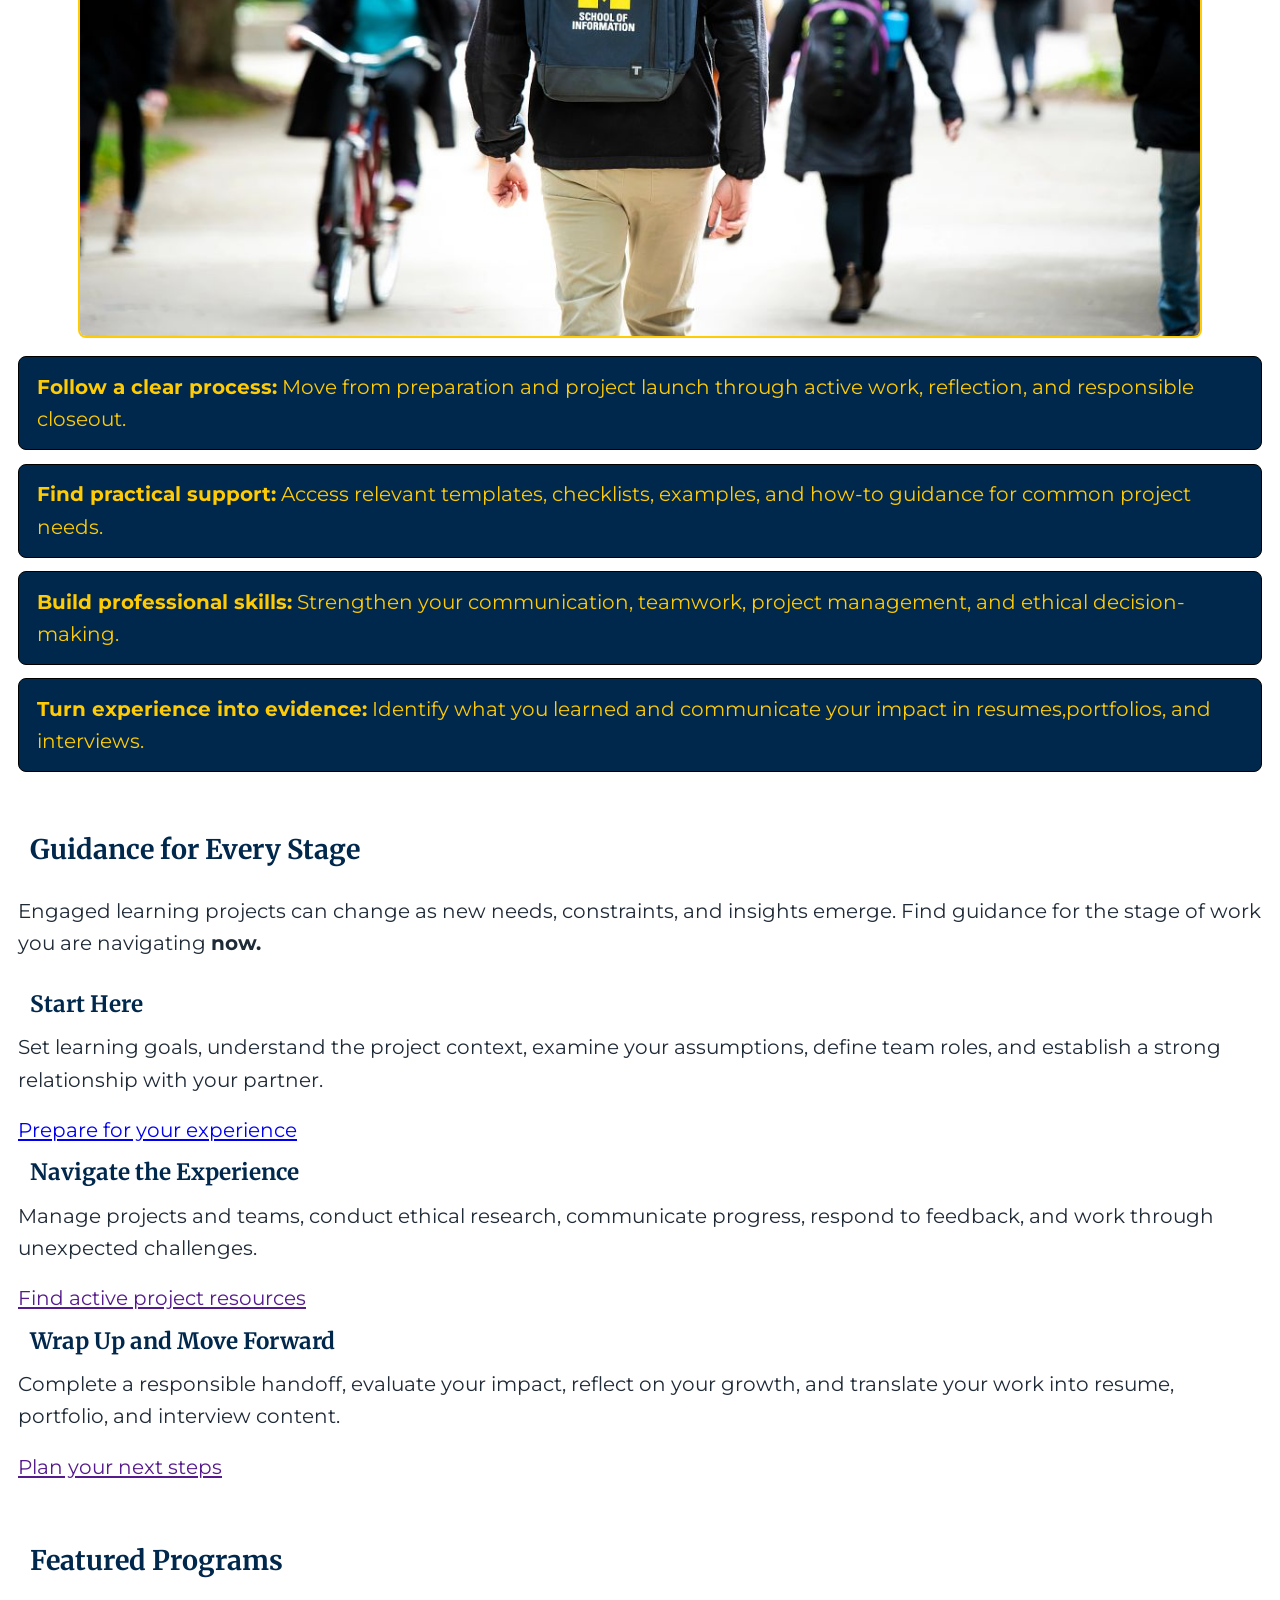
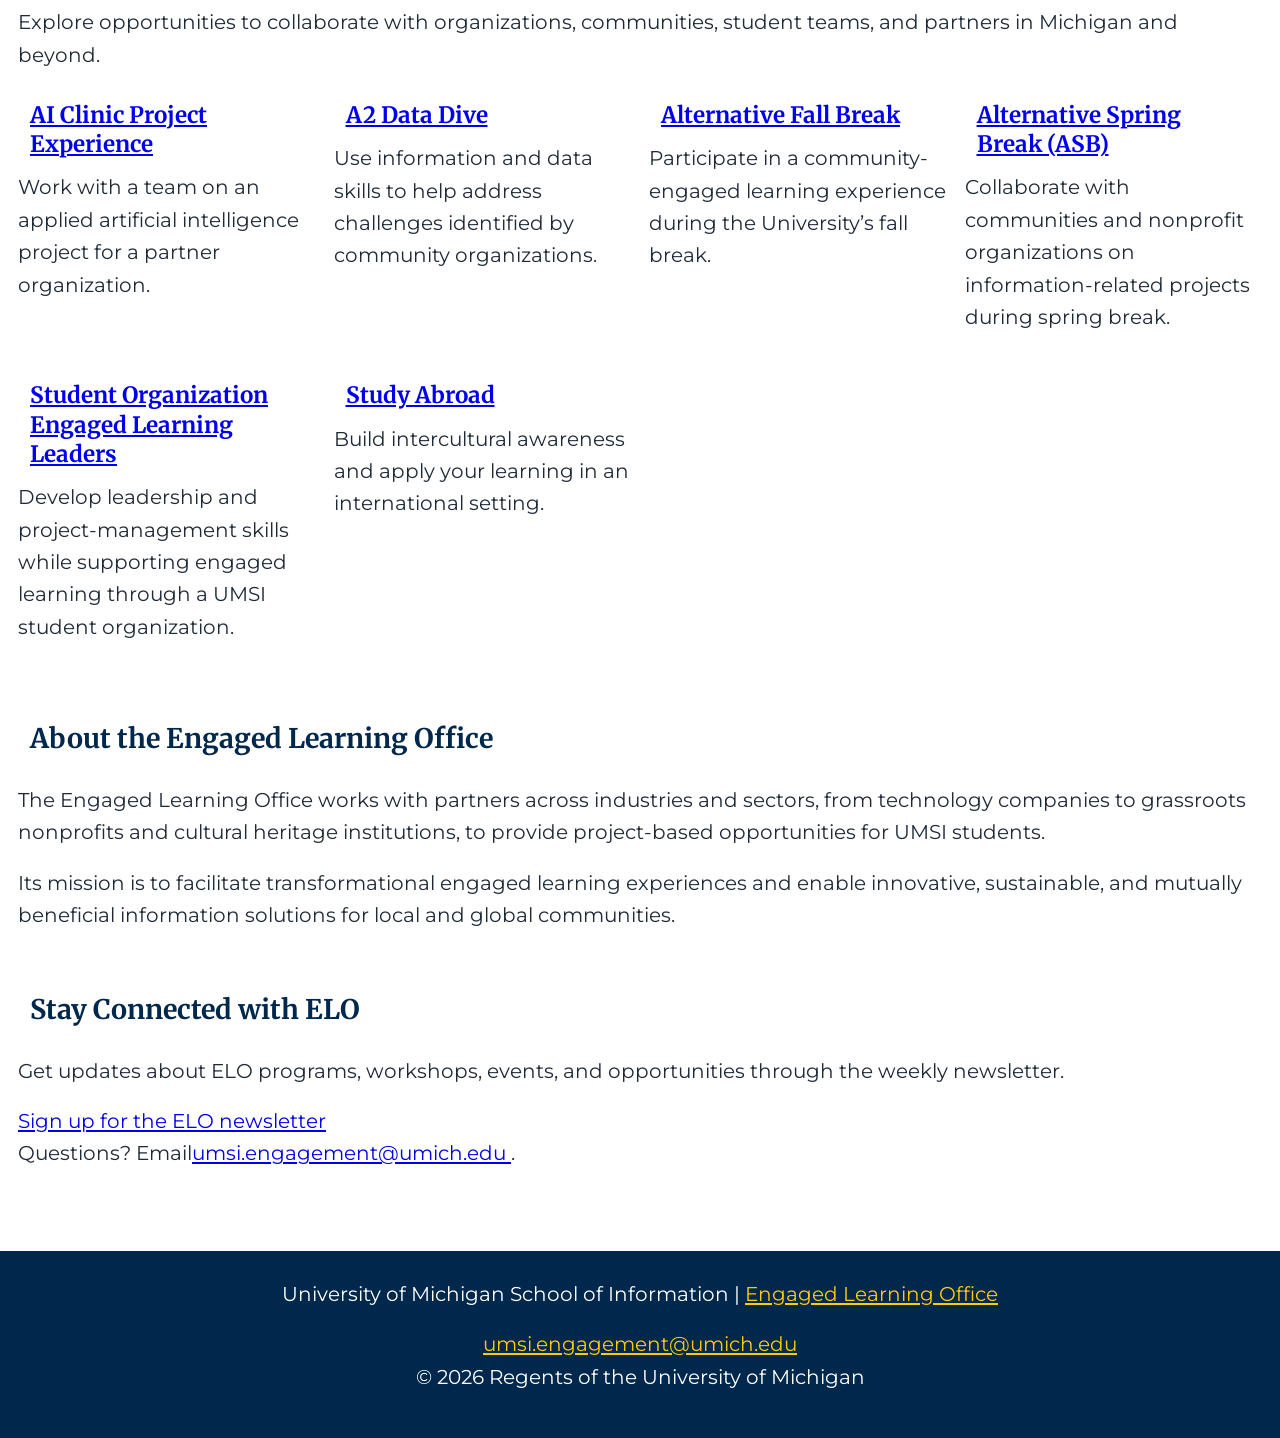
==== commit d855cd5c: "Add files via upload" ====
--- a/index.html
+++ b/index.html
@@ -41,7 +41,7 @@
     </p>
         <img src="images/UMSI_CampusFall_UMSIBackpack_02.jpg" alt="A student wears a UMSI backpack in fall on the drag.">
     <ul>
-        <li><strong>Follow a clear process:</strong>Move from preparation and project launch through active work, reflection, and responsible closeout.</li>
+        <li><strong>Follow a clear process:</strong> Move from preparation and project launch through active work, reflection, and responsible closeout.</li>
         <li><strong>Find practical support:</strong> Access relevant templates, checklists, examples, and how-to guidance for common project needs.</li>
         <li><strong>Build professional skills:</strong> Strengthen your communication, teamwork, project management, and ethical decision-making.</li>
         <li><strong>Turn experience into evidence:</strong> Identify what you learned and communicate your impact in resumes,portfolios, and interviews.</li>
--- a/css/style.css
+++ b/css/style.css
@@ -50,7 +50,7 @@
 
 /* sections */
 section {
-  margin-bottom: 2.5rem;  /* clear gap between sections */
+  margin-bottom: 2.5rem;
 }
 
 /* skip to main, focus */
@@ -94,7 +94,7 @@
 }
 
 nav ul li a {
-    display: flex;
+    display: flex; /* Content modified by Copilot with the prompt, "How can I use flexbox to center the navigation link text horizontally and vertically?" */
     color: #ffffff;
     font-size: 1.125rem;
     text-decoration: none;
@@ -178,7 +178,7 @@
 
 .options-grid {
     display: grid;
-    grid-template-columns: repeat(auto-fit, minmax(min(100%, 16rem), 1fr));     /* Content modified by Copilot with the prompt, "How can .options-grid's columns scale with the width of the screen, staying at 1 column at phone breakpoints?" */
+    grid-template-columns: repeat(auto-fit, minmax(min(100%, 16rem), 1fr)); /* Content modified by Copilot with the prompt, "How can .options-grid's columns scale with the width of the screen, staying at 1 column at phone breakpoints?" */
     gap: 1rem;
 }
 
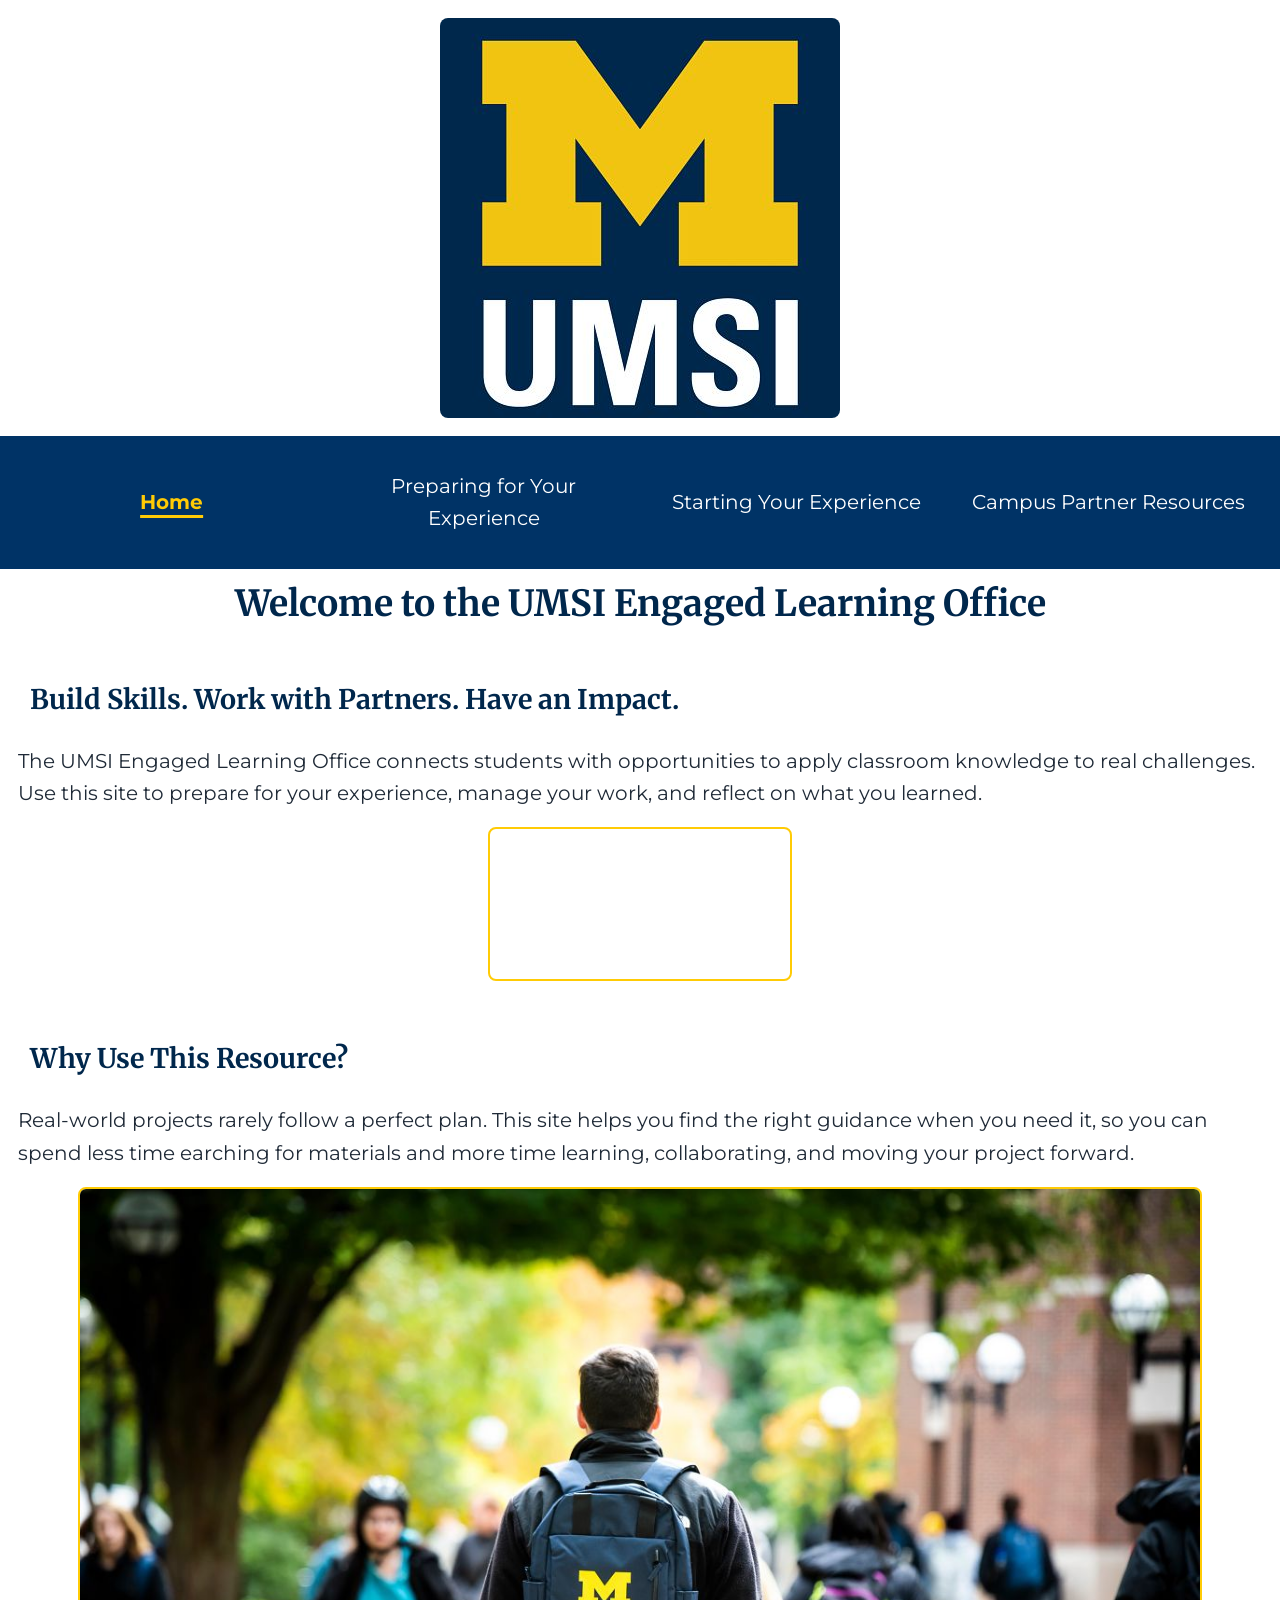
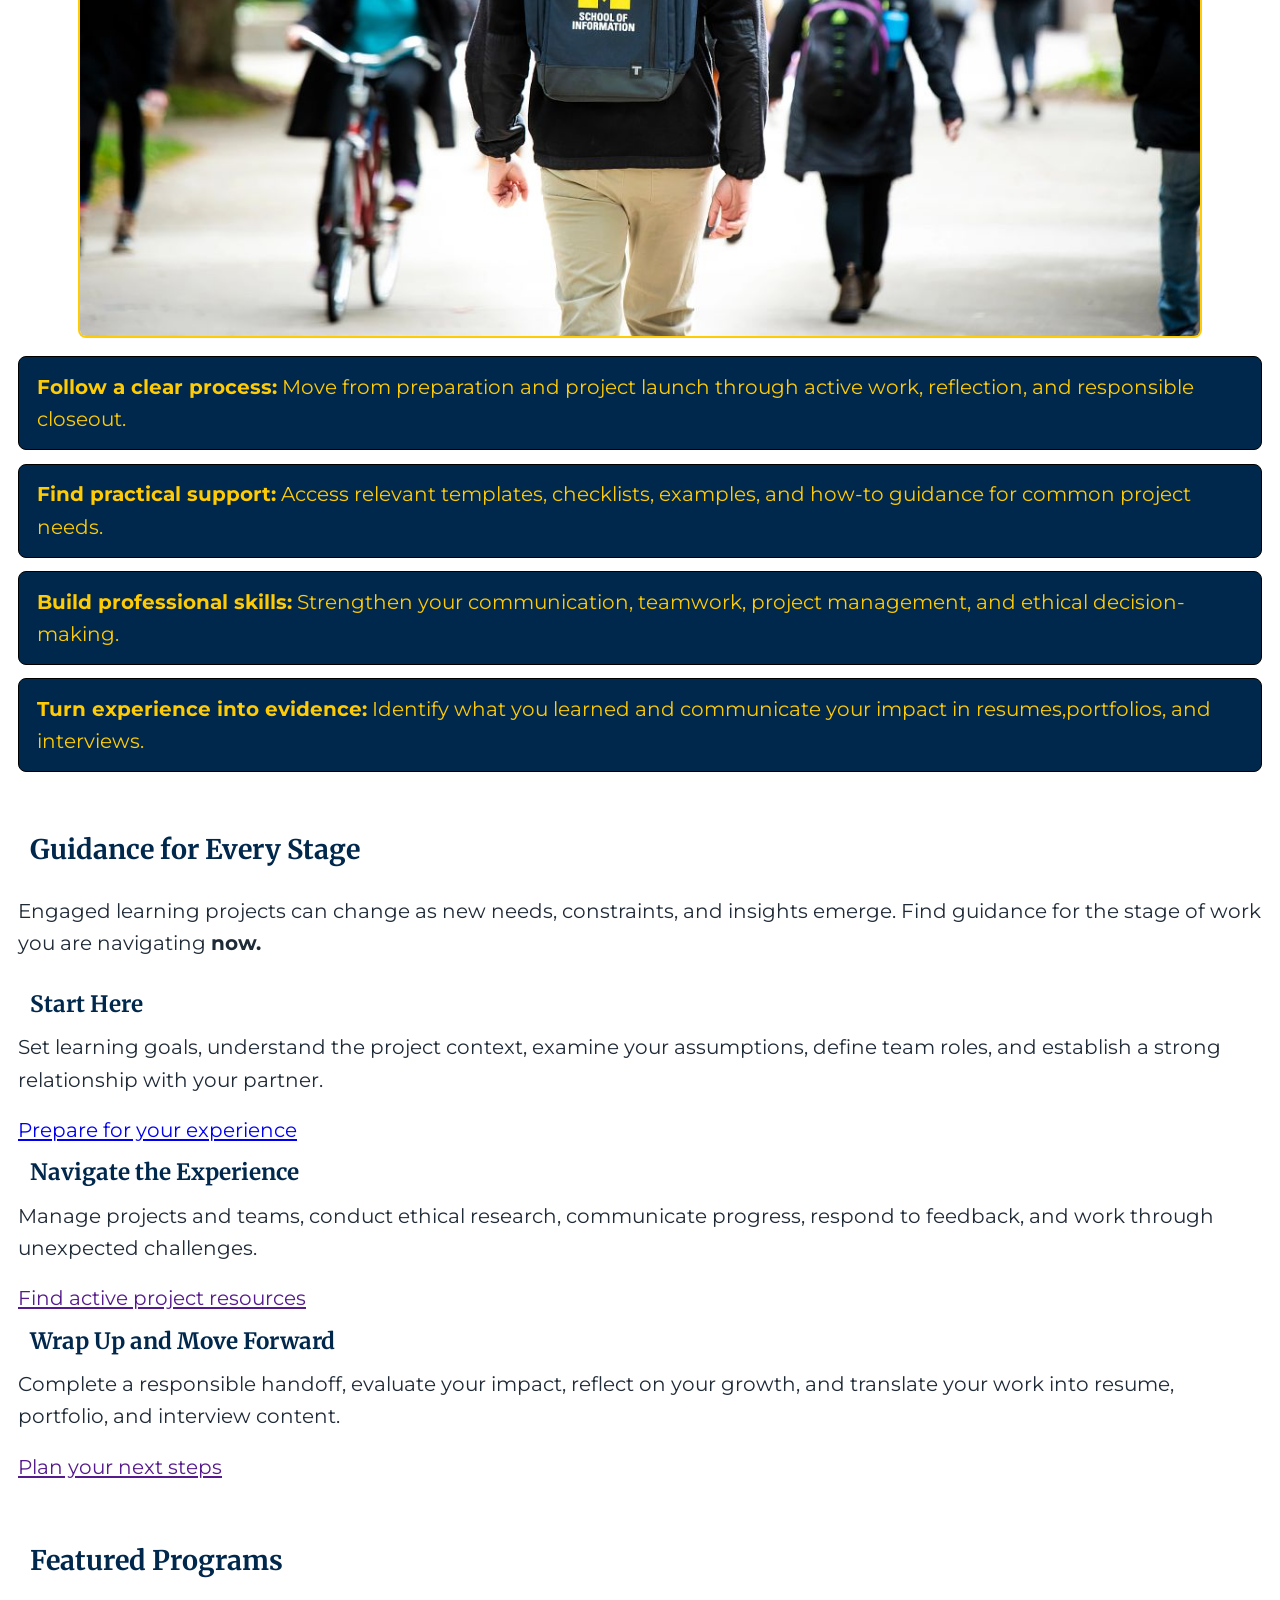
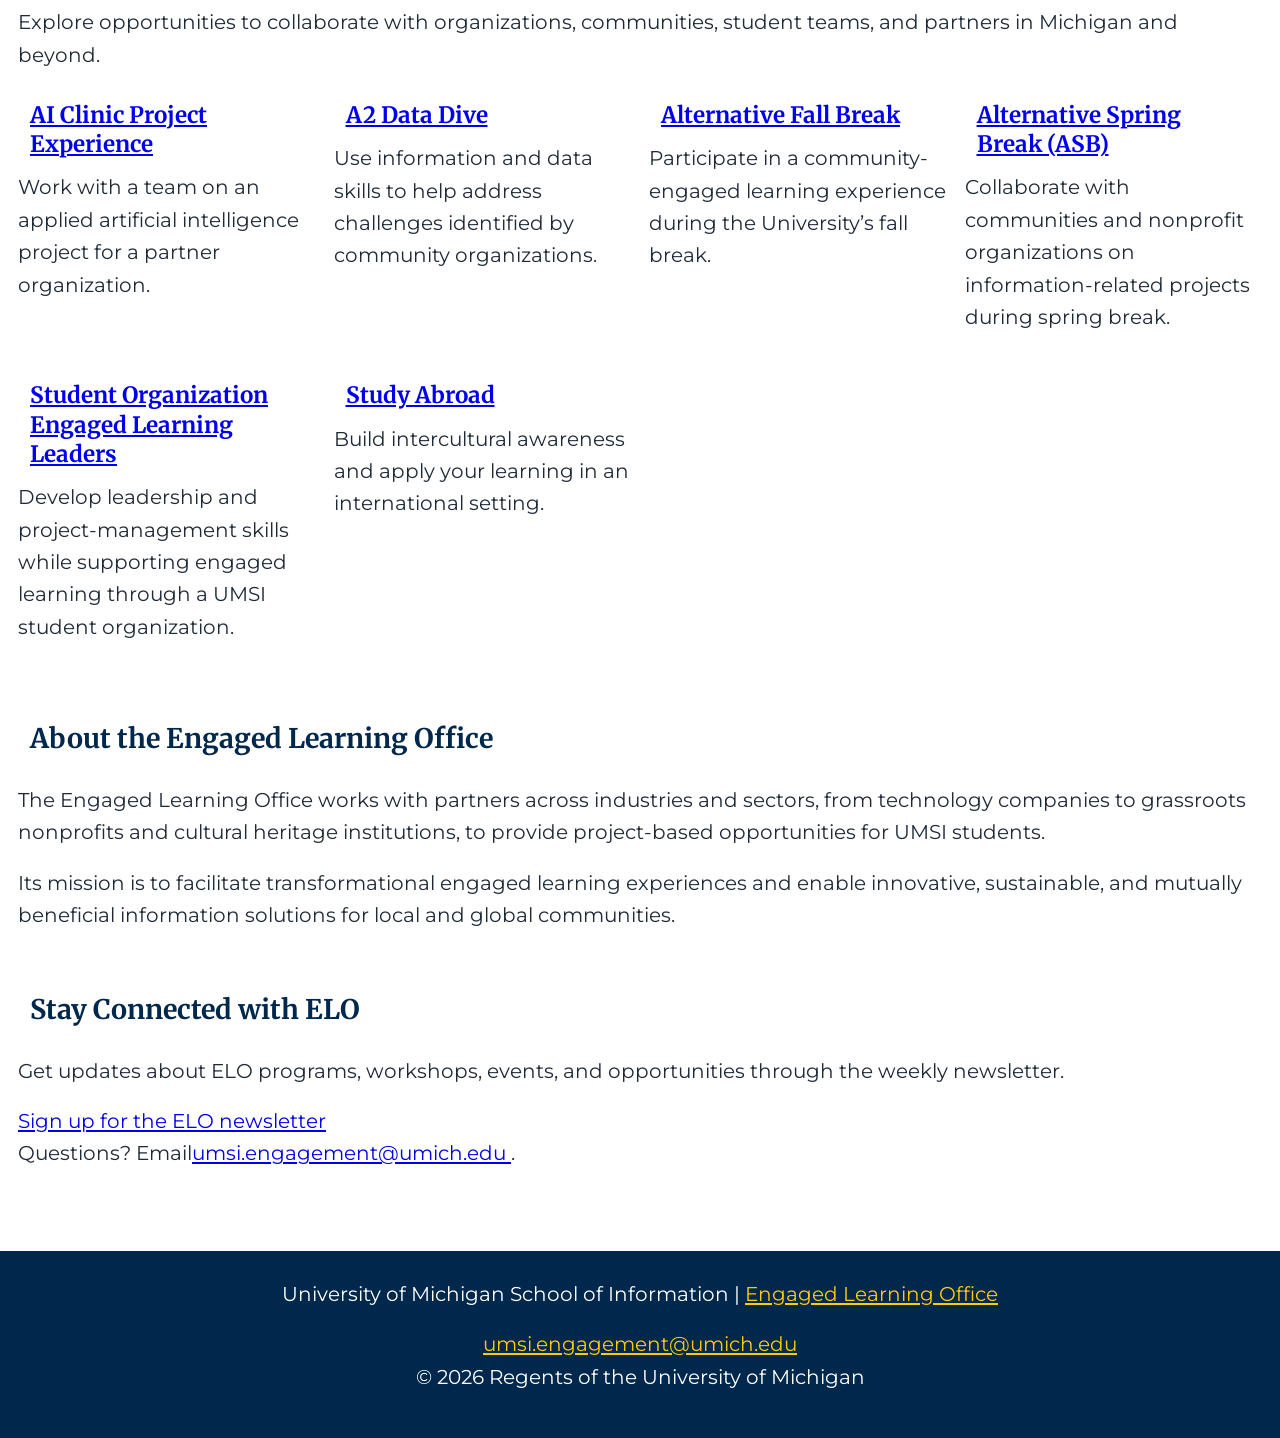
==== commit 5700fabb: "Add files via upload" ====
--- a/index.html
+++ b/index.html
@@ -30,7 +30,7 @@
        The UMSI Engaged Learning Office connects students with opportunities to apply classroom knowledge to real challenges. Use this site to prepare for your experience, manage your work, and reflect on what you learned.
       </p>
 
-      <iframe width="560" height="315" class="video" src="https://www.youtube.com/embed/81ZO9RfIJEQ?si=tBp82YWZMl1u7CVS" title="YouTube video player" frameborder="0" allow="accelerometer; autoplay; clipboard-write; encrypted-media; gyroscope; picture-in-picture; web-share" referrerpolicy="strict-origin-when-cross-origin" allowfullscreen></iframe>
+      <iframe class="video" src="https://www.youtube.com/embed/81ZO9RfIJEQ?si=tBp82YWZMl1u7CVS" title="YouTube video player" frameborder="0" allow="accelerometer; autoplay; clipboard-write; encrypted-media; gyroscope; picture-in-picture; web-share" referrerpolicy="strict-origin-when-cross-origin" allowfullscreen></iframe>
          <!-- Note: this iframe might cause an Axe ARIA error - that's not on you that's on YouTube! -->
     </section>
 
--- a/css/style.css
+++ b/css/style.css
@@ -94,7 +94,7 @@
 }
 
 nav ul li a {
-    display: flex; /* Content modified by Copilot with the prompt, "How can I use flexbox to center the navigation link text horizontally and vertically?" */
+    display: flex; /* Content created with help by Copilot with the prompt, "What steps can I take with flexbox to center the navigation link text horizontally and vertically?" */
     color: #ffffff;
     font-size: 1.125rem;
     text-decoration: none;
@@ -144,12 +144,14 @@
     display: block;
     max-width: 90%;
     height: auto;
+    aspect-ratio: 16 / 9;
     margin: 1rem auto;
     border-style: solid;
     border-width: 2px;
     border-color: #FFCB05;
     border-radius: 8px;
 }
+/* There are some aXe errors caused by the video on the homepage */
 
 /* lists */
 main ul {
@@ -178,7 +180,7 @@
 
 .options-grid {
     display: grid;
-    grid-template-columns: repeat(auto-fit, minmax(min(100%, 16rem), 1fr)); /* Content modified by Copilot with the prompt, "How can .options-grid's columns scale with the width of the screen, staying at 1 column at phone breakpoints?" */
+    grid-template-columns: repeat(auto-fit, minmax(min(100%, 16rem), 1fr)); /* Content created with help by Copilot with the prompt, "How can .options-grid's columns scale with the width of the screen, staying at 1 column at phone breakpoints?" */
     gap: 1rem;
 }
 
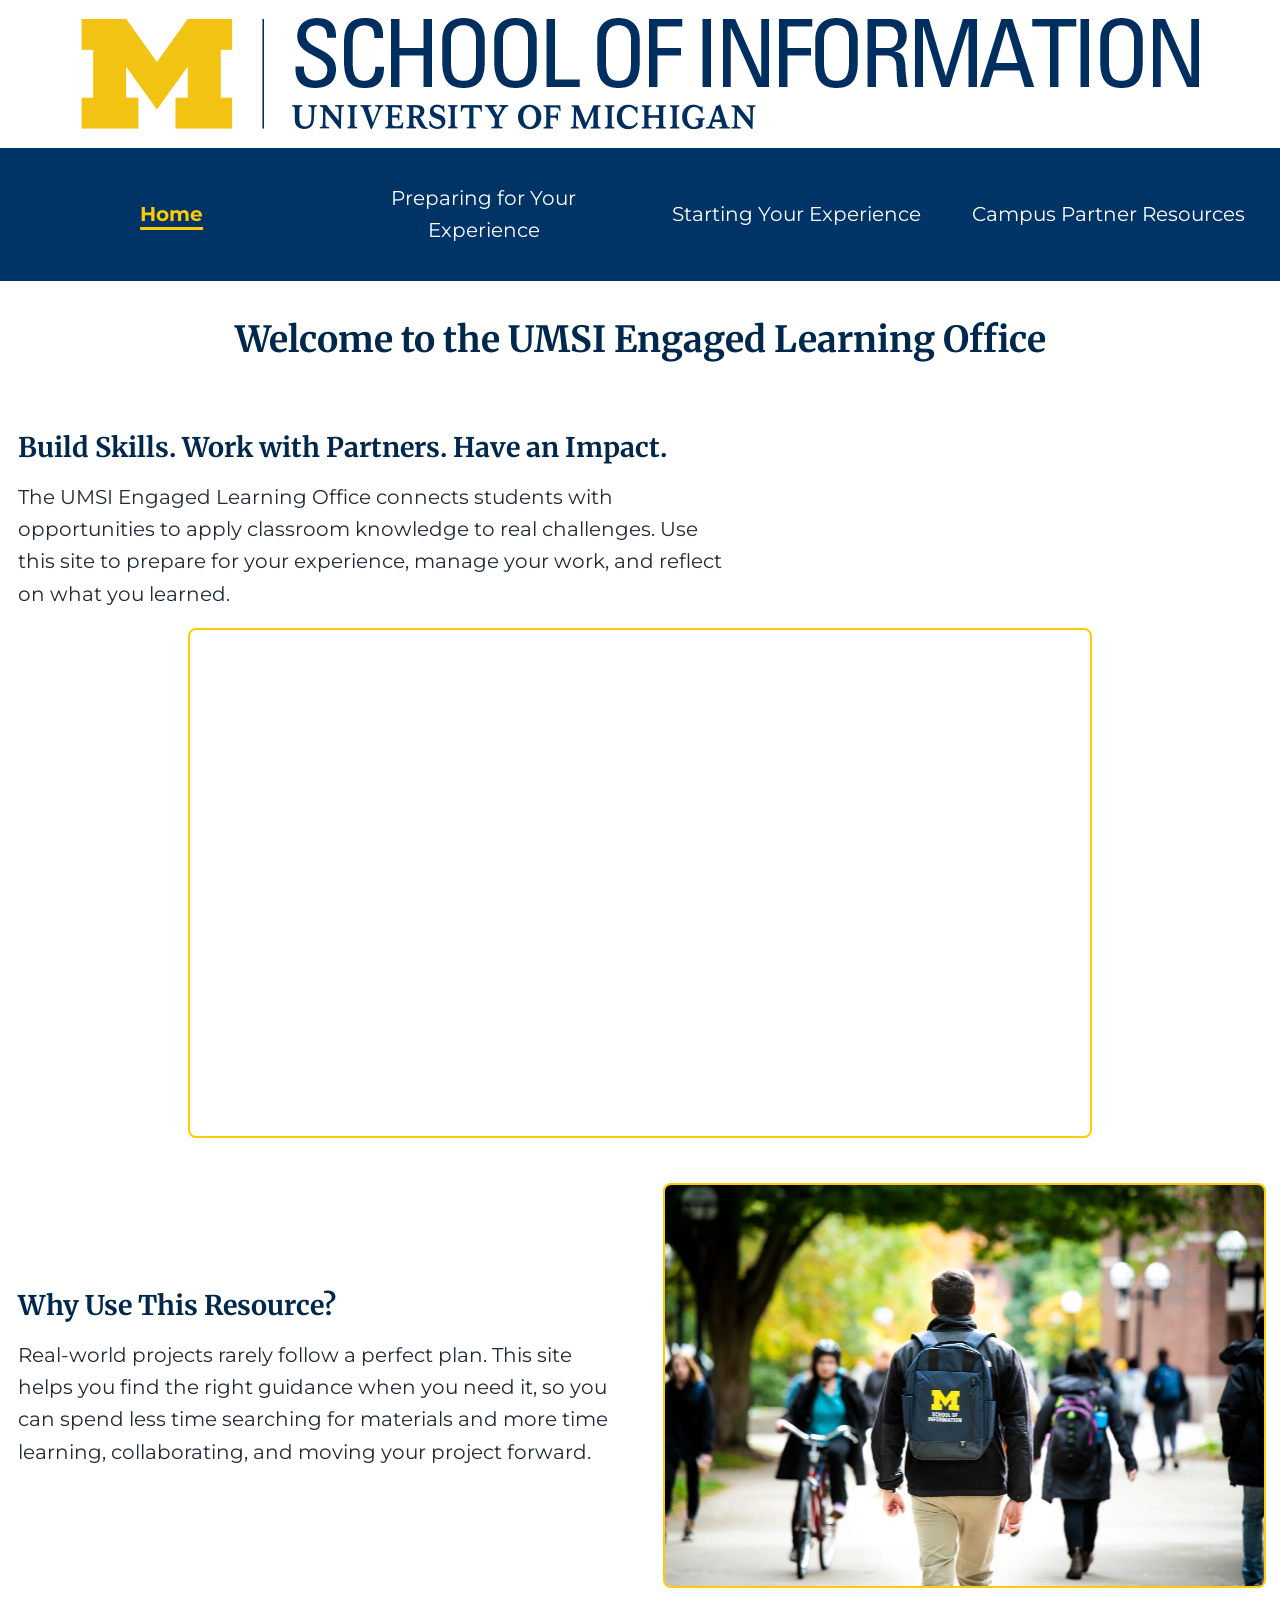
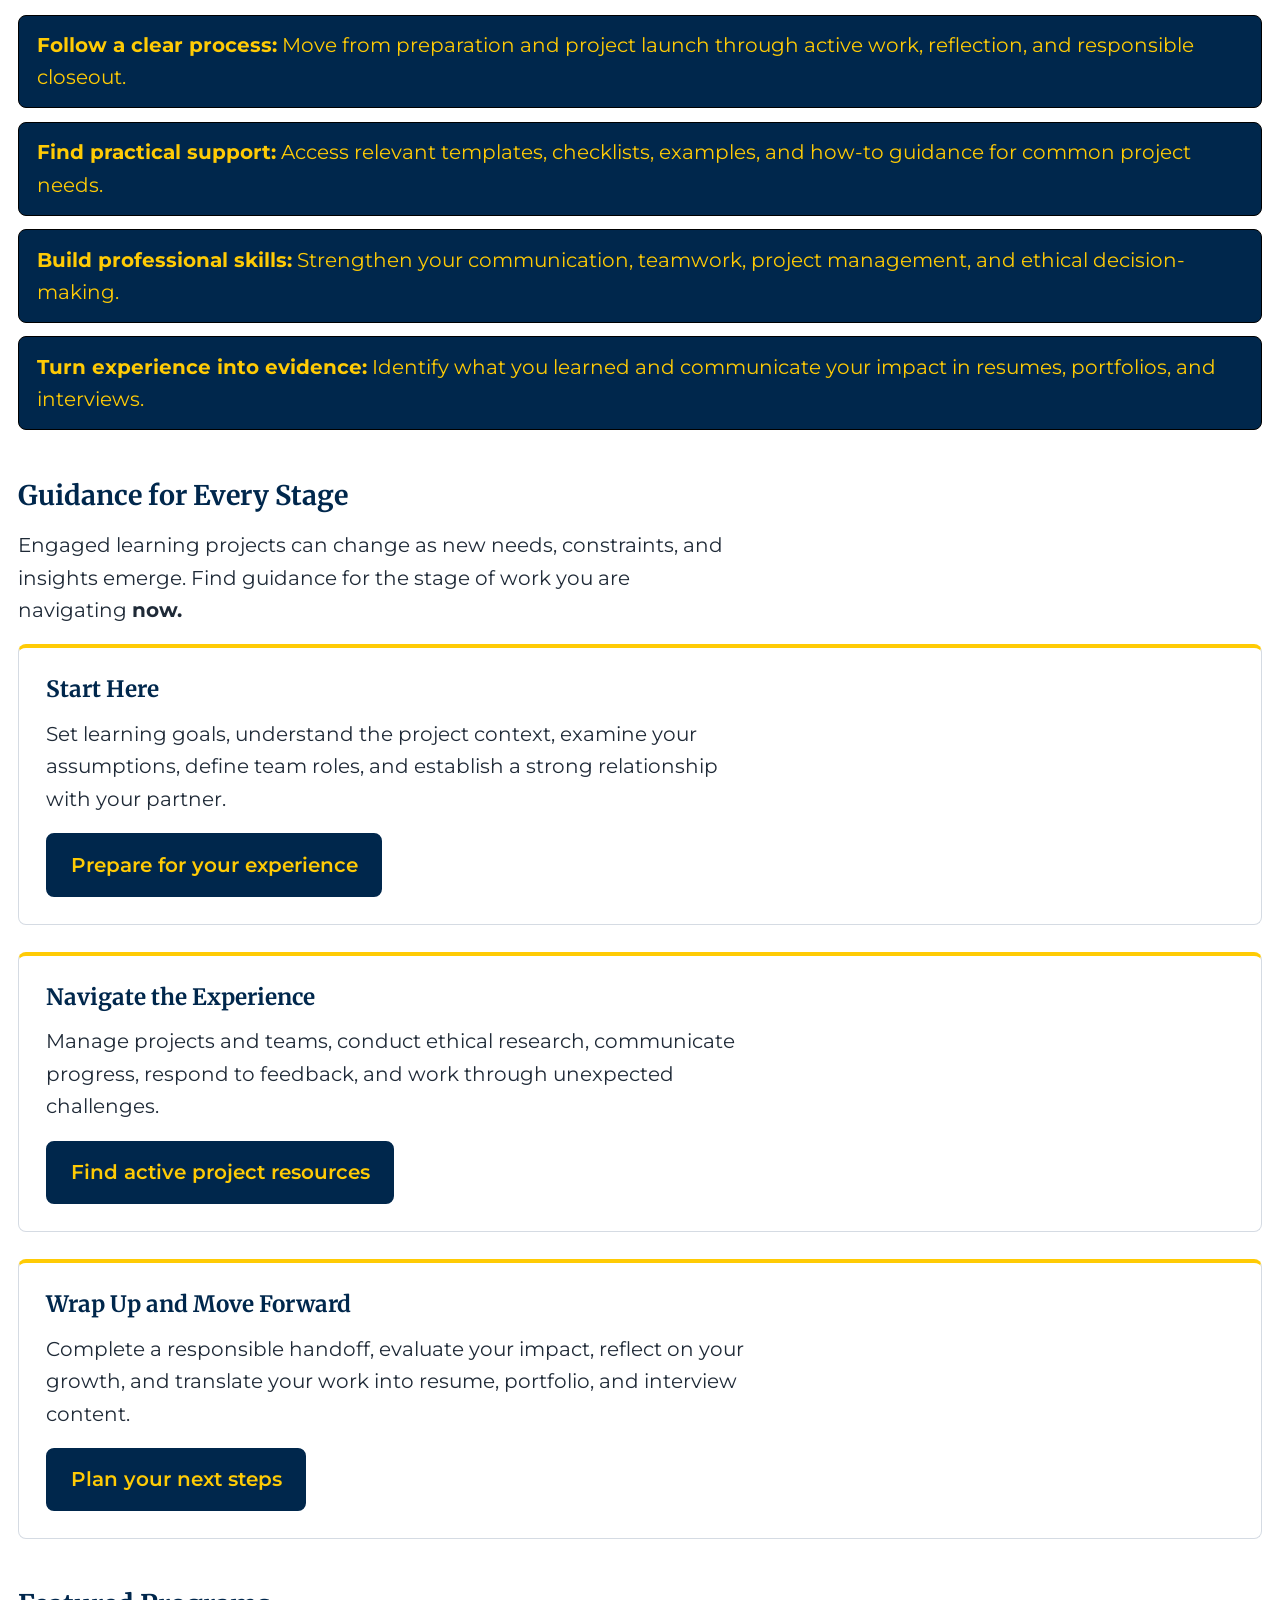
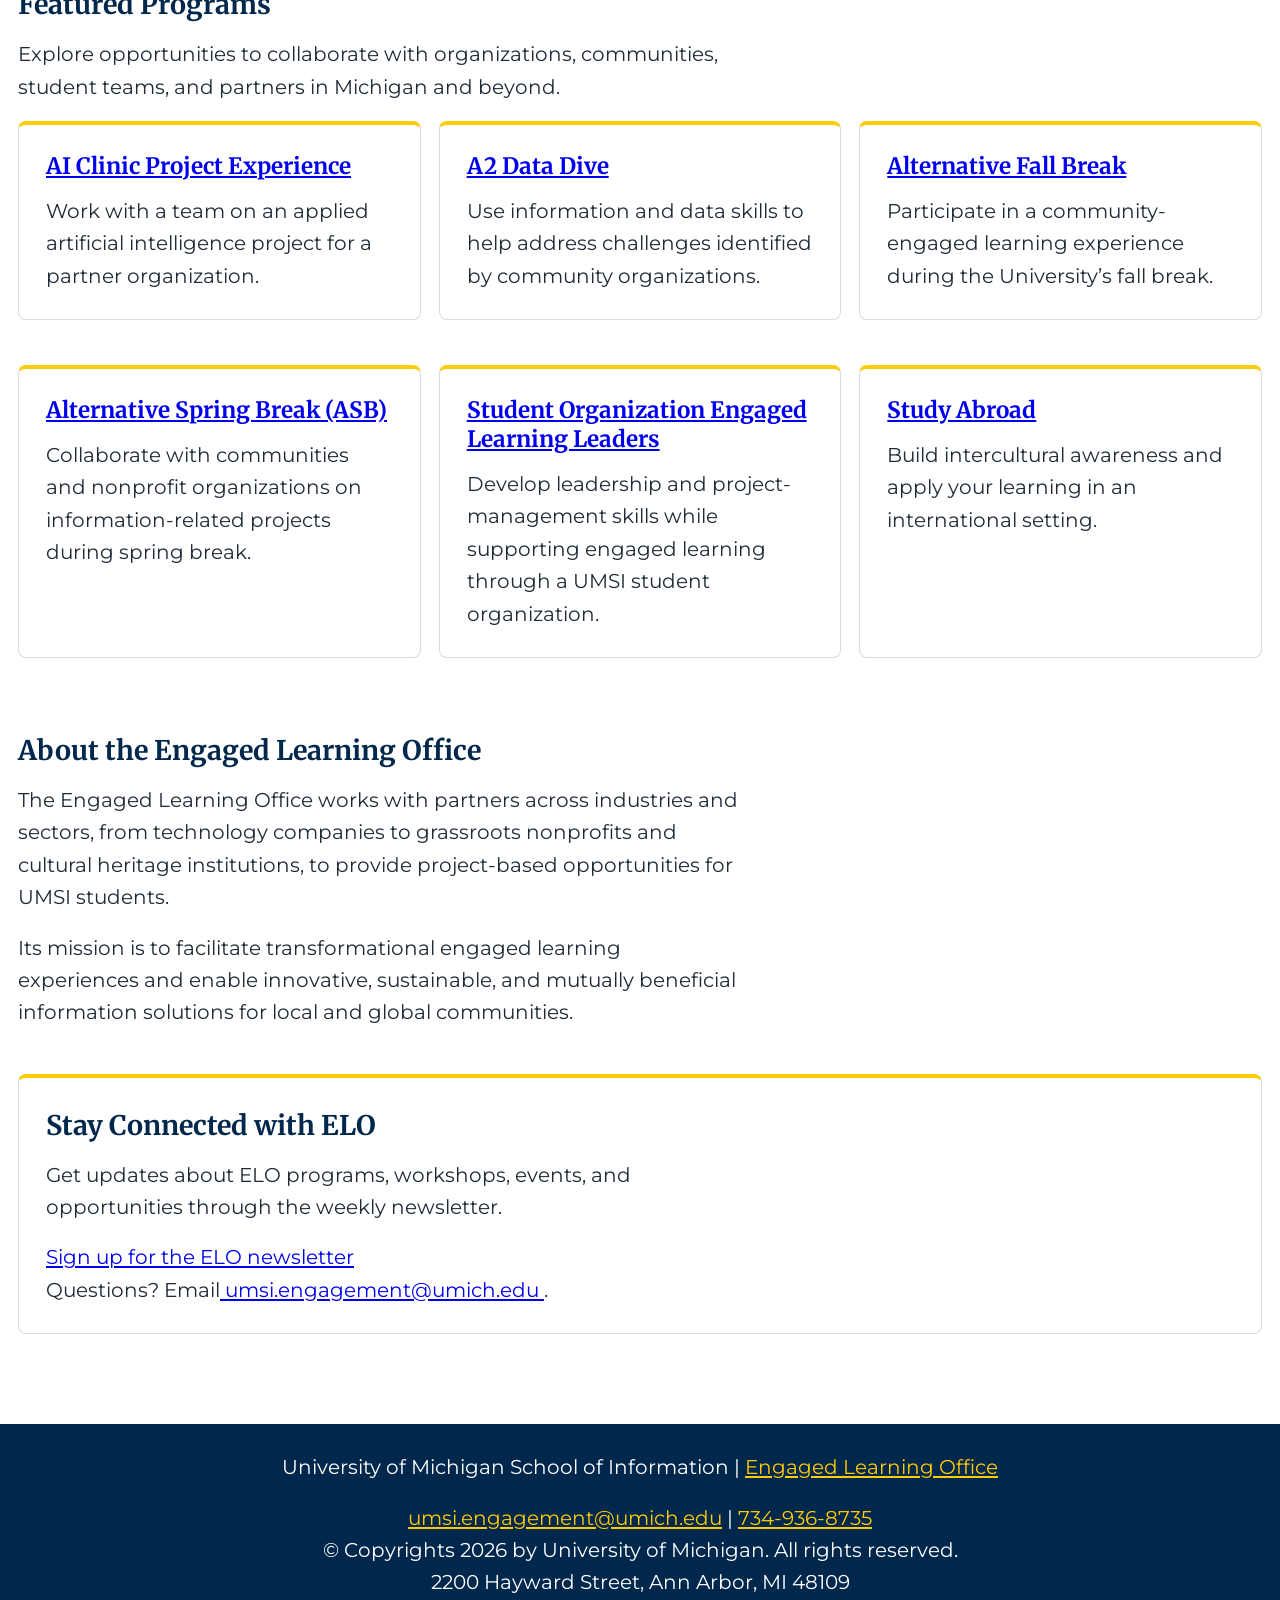
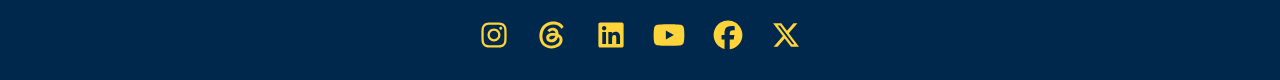
==== commit 29d652ac: "Add files via upload" ====
--- a/index.html
+++ b/index.html
@@ -10,7 +10,7 @@
 <body>
     <div class="skip"><a href="#main">Skip to Main Content</a></div>
     <header>
-        <img class="header-img" src="images/UMSI_signature_vertical_informal_solidblue.jpg" alt="UMSI Logo">
+        <img class="header-img" src="images/umsi-logo-long.png" alt="UMSI Logo">
         <nav>
             <ul class="nav-grid">
                 <li class="active"><a href = "index.html">Home</a></li>
@@ -35,38 +35,44 @@
     </section>
 
 <section>
-    <h2>Why Use This Resource?</h2>
+<div class="split-section">
+    <div class="split-text">
+      <h2>Why Use This Resource?</h2>
+      <p>Real-world projects rarely follow a perfect plan. This site helps you find the right guidance when you need it, so you can spend less time searching for materials and more time learning, collaborating, and moving your project forward.</p>
+    </div>
 
-    <p>Real-world projects rarely follow a perfect plan. This site helps you find the right guidance when you need it, so you can spend less time earching for materials and more time learning, collaborating, and moving your project forward.
-    </p>
-        <img src="images/UMSI_CampusFall_UMSIBackpack_02.jpg" alt="A student wears a UMSI backpack in fall on the drag.">
-    <ul>
-        <li><strong>Follow a clear process:</strong> Move from preparation and project launch through active work, reflection, and responsible closeout.</li>
-        <li><strong>Find practical support:</strong> Access relevant templates, checklists, examples, and how-to guidance for common project needs.</li>
-        <li><strong>Build professional skills:</strong> Strengthen your communication, teamwork, project management, and ethical decision-making.</li>
-        <li><strong>Turn experience into evidence:</strong> Identify what you learned and communicate your impact in resumes,portfolios, and interviews.</li>
-    </ul>
+    <div class="split-img">
+      <img src="images/UMSI_CampusFall_UMSIBackpack_02.jpg" alt="A student wears a UMSI backpack in fall on the Diag.">
+    </div>
+  </div>
+
+  <ul>
+    <li><strong>Follow a clear process:</strong> Move from preparation and project launch through active work, reflection, and responsible closeout.</li>
+    <li><strong>Find practical support:</strong> Access relevant templates, checklists, examples, and how-to guidance for common project needs.</li>
+    <li><strong>Build professional skills:</strong> Strengthen your communication, teamwork, project management, and ethical decision-making.</li>
+    <li><strong>Turn experience into evidence:</strong> Identify what you learned and communicate your impact in resumes, portfolios, and interviews.</li>
+  </ul>
 </section>
 
  <section>
     <h2>Guidance for Every Stage</h2>
     <p>Engaged learning projects can change as new needs, constraints, and insights emerge. Find guidance for the stage of work you are navigating <strong>now.</strong></p>
-    <article>
+    <article class="card">
       <h3>Start Here</h3>
       <p>Set learning goals, understand the project context, examine your assumptions, define team roles, and establish a strong relationship with your partner.</p>
-      <a href="prep.html">Prepare for your experience</a>
+      <a class="button" href="prep.html">Prepare for your experience</a>
     </article>
 
-    <article>
+    <article class="card">
       <h3>Navigate the Experience</h3>
       <p>Manage projects and teams, conduct ethical research, communicate progress, respond to feedback, and work through unexpected challenges.</p>
-      <a href="">Find active project resources</a>
+      <a class="button" href="resources.html">Find active project resources</a>
     </article>
 
-    <article>
+    <article class="card">
       <h3>Wrap Up and Move Forward</h3>
       <p>Complete a responsible handoff, evaluate your impact, reflect on your growth, and translate your work into resume, portfolio, and interview content.</p>
-      <a href="">Plan your next steps</a>
+      <a class="button" href="prep.html">Plan your next steps</a>
     </article>
   </section>
 
@@ -74,32 +80,32 @@
     <h2>Featured Programs</h2>
     <p>Explore opportunities to collaborate with organizations, communities, student teams, and partners in Michigan and beyond.</p>
     <div class="options-grid">
-      <article>
+      <article class="card">
       <h3><a href="https://mcompass.umich.edu/_portal/tds-program-brochure?programid=12810">AI Clinic Project Experience</a></h3>
       <p>Work with a team on an applied artificial intelligence project for a partner organization.</p>
       </article>
 
-      <article>
+      <article class="card">
       <h3><a href="https://mcompass.umich.edu/_portal/tds-program-brochure?programid=12556">A2 Data Dive</a></h3>
       <p>Use information and data skills to help address challenges identified by community organizations.</p>
       </article>
 
-      <article>
+      <article class="card">
         <h3><a href="https://mcompass.umich.edu/_portal/tds-program-brochure?programid=11297">Alternative Fall Break</a></h3>
         <p>Participate in a community-engaged learning experience during the University’s fall break.</p>
       </article>
 
-      <article>
+      <article class="card">
         <h3><a href="https://mcompass.umich.edu/_portal/tds-program-brochure?programid=10621">Alternative Spring Break (ASB)</a></h3>
         <p>Collaborate with communities and nonprofit organizations on information-related projects during spring break.</p>
       </article>
 
-      <article>
+      <article class="card">
         <h3><a href="https://mcompass.umich.edu/_portal/tds-program-brochure?programid=12294">Student Organization Engaged Learning Leaders</a></h3>
         <p>Develop leadership and project-management skills while supporting engaged learning through a UMSI student organization.</p>
       </article>
 
-      <article>
+      <article class="card">
         <h3><a href="https://www.si.umich.edu/student-life/study-abroad">Study Abroad</a></h3>
         <p>Build intercultural awareness and apply your learning in an international setting. </p>
       </article>
@@ -110,13 +116,13 @@
     <p>The Engaged Learning Office works with partners across industries and sectors, from technology companies to grassroots nonprofits and cultural heritage institutions, to provide project-based opportunities for UMSI students.</p>
     <p>Its mission is to facilitate transformational engaged learning experiences and enable innovative, sustainable, and mutually beneficial information solutions for local and global communities.</p>
   </section>
-  <aside>
+  <aside class="card">
     <h2>Stay Connected with ELO</h2>
     <p>Get updates about ELO programs, workshops, events, and opportunities through the weekly newsletter.</p>
     <div>
        <a href="https://umsi.info/elo-newsletter"> Sign up for the ELO newsletter</a>
     </div>
-    <p>Questions? Email<a href="mailto:umsi.engagement@umich.edu">umsi.engagement@umich.edu </a>.</p>
+    <p>Questions? Email<a href="mailto:umsi.engagement@umich.edu"> umsi.engagement@umich.edu </a>.</p>
   </aside>
 
 
@@ -127,8 +133,25 @@
         <p>University of Michigan School of Information | <a href="https://www.si.umich.edu/programs/engaged-learning/about-engaged-learning-office">Engaged Learning Office </a></p>
       <address>
         <a href="mailto:umsi.engagement@umich.edu">umsi.engagement@umich.edu</a>
+        <span> | </span>
+        <a href="tel:7349368735">734-936-8735</a>
       </address>
-      <p>&copy; 2026 Regents of the University of Michigan</p>
+
+      <p>© Copyrights <span id="year"></span> by University of Michigan. All rights reserved.<br>2200 Hayward Street, Ann Arbor, MI 48109</p> 
+
+       <script>
+      document.getElementById("year").innerHTML = new Date().getFullYear();
+      </script>
+
+      <ul class="social-media-icons">
+        <li><a href="https://www.instagram.com/umschoolofinformation/?hl=en"><img src="images/instagram-brands-solid-full.svg" alt="Instagram"></a></li>
+        <li><a href="https://www.threads.com/@umschoolofinformation"><img src="images/threads-brands-solid-full.svg" alt="Threads"></a></li>
+        <li><a href="https://www.linkedin.com/school/university-of-michigan---school-of-information/posts/"><img src="images/linkedin-brands-solid-full.svg" alt="LinkedIn"></a></li>
+        <li><a href="https://www.youtube.com/user/schoolofinformation"><img src="images/youtube-brands-solid-full.svg" alt="YouTube"></a></li>
+        <li><a href="https://www.facebook.com/uomsi/"><img src="images/facebook-brands-solid-full.svg" alt="Facebook"></a></li>
+        <li><a href="https://x.com/umsi"><img src="images/x-twitter-brands-solid-full.svg" alt="X"></a></li>
+      </ul>
+
     </footer>
 </body>
 </html>
--- a/css/style.css
+++ b/css/style.css
@@ -1,7 +1,8 @@
 @import url('https://fonts.googleapis.com/css2?family=Montserrat:wght@400;600;700&family=Merriweather:wght@700&display=swap');
 /* TO DO
-- add more grid (grid on at least 2 pages)
-- make sure everything works at 393px
+- add new breakpoint
+- add 404 page with javascript
+- 
 - complete writeup
 - maybe find something to style after in here: https://stylestage.dev/styles/
  */
@@ -29,6 +30,7 @@
 
 h1 {
     font-size: 2rem;
+    padding: 2rem;
     text-align: center;
     margin: auto;
 }
@@ -37,6 +39,7 @@
   font-size: 1.5rem;
   line-height: 1.5;
   margin-bottom: 0.75rem;
+  padding: 0;
 }
 
 h3 {
@@ -56,7 +59,7 @@
 /* skip to main, focus */
 nav a:hover,
 nav a:focus {
-     border: 2px dashed lightblue;
+     outline: 2px dashed lightblue;
 }
 
 .skip a {
@@ -138,10 +141,13 @@
 
 .header-img {
     border: none;
+    max-width: 90%; 
+    border-radius: 0px;
 }
 
 .video {
     display: block;
+    width: 100%;
     max-width: 90%;
     height: auto;
     aspect-ratio: 16 / 9;
@@ -184,6 +190,59 @@
     gap: 1rem;
 }
 
+.options-grid > * {
+    transition: box-shadow 0.3s ease-in-out;
+}
+
+.options-grid > *:hover {
+    box-shadow: 0 4px 10px #00274C40;
+}
+
+/* text content cards */
+
+.card {
+    background-color: #ffffff;
+    border: 1px solid #d5dbe3;
+    border-top: 4px solid #FFCB05;
+    border-radius: 8px;
+    padding: 1.5rem;
+    margin-bottom: 1.5rem;
+}
+
+.card h2, .card h3, .card h4 {
+    padding: 0;
+    margin-bottom: 0.75rem;
+}
+
+.card > *:last-child {
+    margin-bottom: 0;
+}
+
+/* buttons */
+
+.button {
+    display: inline-block;
+    background-color: #00274C;
+    color: #FFCB05;
+    font-weight: 600;
+    text-decoration: none;
+    padding: 0.75rem 1.25rem;
+    border: 2px solid #00274C;
+    border-radius: 8px;
+    margin-bottom: 1.5rem;
+}
+
+.button:hover, .button:focus-visible {
+    background-color: #FFCB05;
+    color: #00274C;
+    transition: background-color 0.3s ease-in-out, color 0.3s ease-in-out, box-shadow 0.3s ease-in-out;
+}
+
+.button:focus-visible {
+    outline: 3px dashed #00274C;
+    outline-offset: 3px;
+    box-shadow: 0 4px 10px #00274C40;
+}
 
 /* footer */
 footer {
@@ -200,4 +259,95 @@
 
 footer address {
     font-style: normal;
+}
+
+.social-media-icons {
+    display: flex;
+    justify-content: center;
+    align-items: center;
+    gap: 1.25rem;
+    margin-top: 1rem;
+    margin-bottom: 0;
+    padding: 0;
+    list-style: none;
+}
+
+.social-media-icons img {
+    width: 2rem;
+    height: 2rem;
+    max-width: none;
+    margin: 0;
+    border: 0;
+    border-radius: 0;
+}
+
+.social-media-icons a:hover img{
+    transform: scale(1.2);
+}
+
+@media (min-width: 1024px) {
+    /* add better logo ribbon for desktop, not just umsi logo */
+    /* more compact, less white space */
+    main {
+        max-width: 70rem;
+        margin: 0 auto;
+    }
+
+    main p {
+        max-width: 40rem;
+    }
+
+    .video {
+        max-width: 50rem;
+    }
+
+    img {
+        max-width: 40rem;
+    }
+
+    .split-section {
+        display: grid;
+        grid-template-columns: 1fr 1fr;
+        gap: 2.5rem;
+        align-items: center;
+    }
+
+    .split-section img {
+        width: 100%;
+        max-width: 100%;
+        margin: 0;
+        object-fit: cover;
+    }
+
+    .split-text p {
+        max-width: none;
+    }
+
+    .split-section.reverse .split-img {
+        order: -1;
+    }
+
+    .split-section + ul {
+        margin-top: 1.5rem;
+    }
+
+    /* avoid hanging parts of options grid */
+
+    .options-grid {
+    grid-template-columns: repeat(6, 1fr);
+    }
+
+    .options-grid > * {
+        grid-column: span 2;
+    }
+
+    .options-grid > :nth-child(3n + 1):nth-last-child(2), .options-grid > :nth-child(3n + 2):nth-last-child(1) {
+        grid-column: span 3;
+        /* Content created with help by Copilot with the prompt, "What nth-child equations enable options-grid to stretch across when the number of grid items is not divisible by 3?" */
+    }
+
+    .options-grid > :nth-child(3n + 1):nth-last-child(1) {
+        grid-column: span 6;
+    }
+
 }
